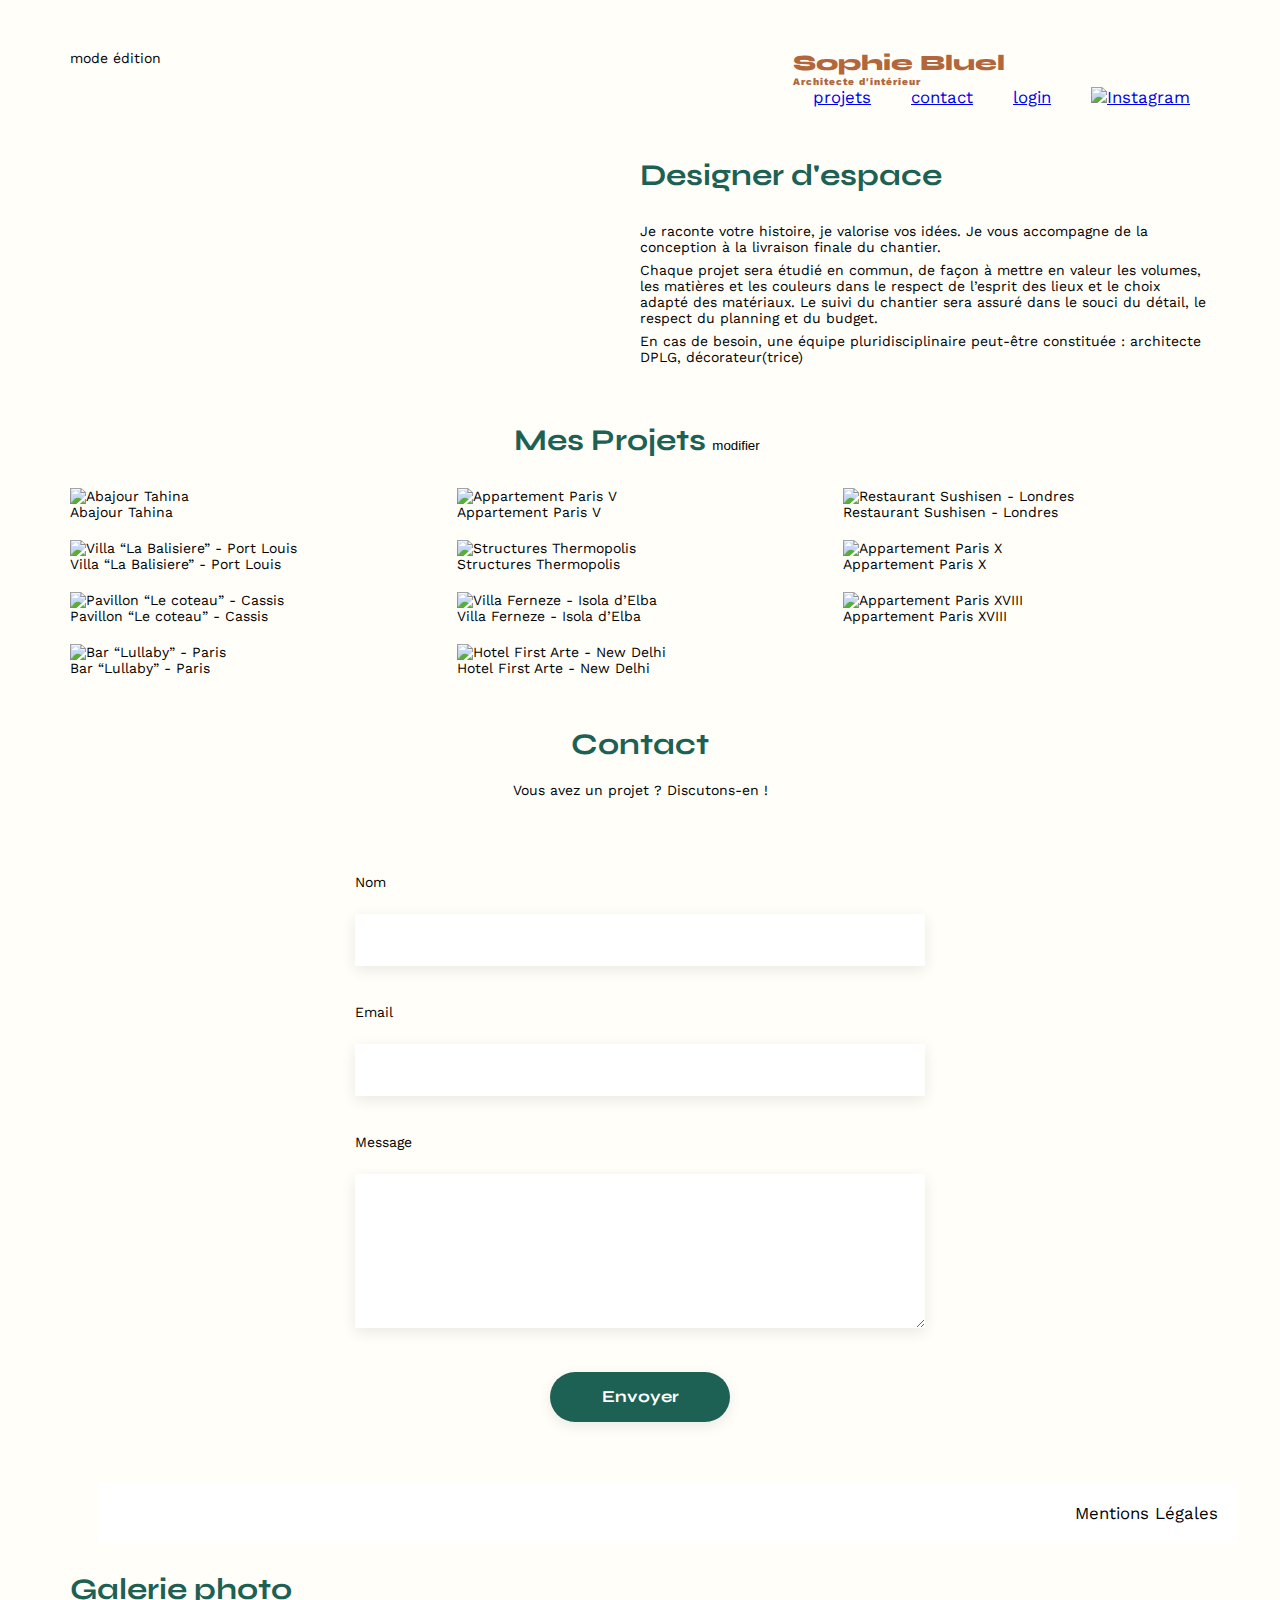
==== FrontEnd/index.html @ 4b384c47 "Adding modal first step" ====
<!DOCTYPE html>
<html lang="fr">
<head>
	<meta charset="UTF-8">
	<title>Sophie Bluel - Architecte d'intérieur</title>
	<meta name="viewport" content="width=device-width, initial-scale=1.0">
	<link rel="preconnect" href="https://fonts.googleapis.com">
	<link rel="preconnect" href="https://fonts.gstatic.com" crossorigin>
	<link href="https://fonts.googleapis.com/css2?family=Syne:wght@700;800&family=Work+Sans&display=swap" rel="stylesheet">
	<meta name="description" content="">
	<link rel="stylesheet" href="./assets/style.css">
	<script src="index.js" defer></script>
	<script src="https://kit.fontawesome.com/55131e5517.js" crossorigin="anonymous"></script>
</head>
<body>
<header>
	<div class="edition-mode">
		<p>mode édition</p>
	</div>
	<div class="mode-normal">
		<h1>Sophie Bluel <span>Architecte d'intérieur</span></h1>
	<nav>
		<ul>
			<li><a href="login.html">projets</a></li>
			<li><a href="#contact">contact</a></li>
			<li><a href="login.html">login</a></li>
			<li><a href="#"><img src="./assets/icons/instagram.png" alt="Instagram"></a></li>
		</ul>
	</nav>
	</div>
</header>
<main>
	<section id="introduction">
		<figure>
			<img src="./assets/images/sophie-bluel.png" alt="">
		</figure>
		<article>
			<h2>Designer d'espace</h2>
			<p>Je raconte votre histoire, je valorise vos idées. Je vous accompagne de la conception à la livraison finale du chantier.</p>
			<p>Chaque projet sera étudié en commun, de façon à mettre en valeur les volumes, les matières et les couleurs dans le respect de l’esprit des lieux et le choix adapté des matériaux. Le suivi du chantier sera assuré dans le souci du détail, le respect du planning et du budget.</p>
			<p>En cas de besoin, une équipe pluridisciplinaire peut-être constituée : architecte DPLG, décorateur(trice)</p>
		</article>
	</section>
	<section id="portfolio">
		<div class="modification">
			<h2>Mes Projets</h2>
		<button id="modal-btn"><i class="fa-regular fa-pen-to-square fa-lg"></i>modifier</button>
		</div>
		<div class="filters">
	</div>
		<div class="gallery">
			<figure>
				<img src="assets/images/abajour-tahina.png" alt="Abajour Tahina">
				<figcaption>Abajour Tahina</figcaption>
			</figure>
			<figure>
				<img src="assets/images/appartement-paris-v.png" alt="Appartement Paris V">
				<figcaption>Appartement Paris V</figcaption>
			</figure>
			<figure>
				<img src="assets/images/restaurant-sushisen-londres.png" alt="Restaurant Sushisen - Londres">
				<figcaption>Restaurant Sushisen - Londres</figcaption>
			</figure>
			<figure>
				<img src="assets/images/la-balisiere.png" alt="Villa “La Balisiere” - Port Louis">
				<figcaption>Villa “La Balisiere” - Port Louis</figcaption>
			</figure>
			<figure>
				<img src="assets/images/structures-thermopolis.png" alt="Structures Thermopolis">
				<figcaption>Structures Thermopolis</figcaption>
			</figure>
			<figure>
				<img src="assets/images/appartement-paris-x.png" alt="Appartement Paris X">
				<figcaption>Appartement Paris X</figcaption>
			</figure>
			<figure>
				<img src="assets/images/le-coteau-cassis.png" alt="Pavillon “Le coteau” - Cassis">
				<figcaption>Pavillon “Le coteau” - Cassis</figcaption>
			</figure>
			<figure>
				<img src="assets/images/villa-ferneze.png" alt="Villa Ferneze - Isola d’Elba">
				<figcaption>Villa Ferneze - Isola d’Elba</figcaption>
			</figure>
			<figure>
				<img src="assets/images/appartement-paris-xviii.png" alt="Appartement Paris XVIII">
				<figcaption>Appartement Paris XVIII</figcaption>
			</figure>
			<figure>
				<img src="assets/images/bar-lullaby-paris.png" alt="Bar “Lullaby” - Paris">
				<figcaption>Bar “Lullaby” - Paris</figcaption>
			</figure>
			<figure>
				<img src="assets/images/hotel-first-arte-new-delhi.png" alt="Hotel First Arte - New Delhi">
				<figcaption>Hotel First Arte - New Delhi</figcaption>
			</figure>
		</div>
	</section>
	
	<section id="contact">
		<h2>Contact</h2>
		<p>Vous avez un projet ? Discutons-en !</p>
		<form action="#" method="post">
			<label for="name">Nom</label>
			<input type="text" name="name" id="name">
			<label for="email">Email</label>
			<input type="email" name="email" id="email">
			<label for="message">Message</label>
			<textarea name="message" id="message" cols="30" rows="10"></textarea>
			<input type="submit" value="Envoyer">
		</form>
	</section>
</main>

<footer>
	<nav>
		<ul>
			<li>Mentions Légales</li>
		</ul>
	</nav>
</footer>
<div class="modals-container">
	<div class="Modal-gallery">
<span><i class="fa-solid fa-xmark"></i></span>
<h2 class="modal-text">Galerie photo</h2>
<div class="works-modal"></div>
<button class="add-btn">Ajouter une photo </button>
	</div>

</div>
</body>
</html>
---- FrontEnd/assets/style.css ----
/* http://meyerweb.com/eric/tools/css/reset/
   v2.0 | 20110126
   License: none (public domain)
*/
html, body, div, span, applet, object, iframe,
h1, h2, h3, h4, h5, h6, p, blockquote, pre,
a, abbr, acronym, address, big, cite, code,
del, dfn, em, img, ins, kbd, q, s, samp,
small, strike, strong, sub, sup, tt, var,
b, u, i, center,
dl, dt, dd, ol, ul, li,
fieldset, form, label, legend,
table, caption, tbody, tfoot, thead, tr, th, td,
article, aside, canvas, details, embed,
figure, figcaption, footer, header, hgroup,
menu, nav, output, ruby, section, summary,
time, mark, audio, video {
    margin: 0;
    padding: 0;
    border: 0;
    font-size: 100%;
    font: inherit;
    vertical-align: baseline;
}
/* HTML5 display-role reset for older browsers */
article, aside, details, figcaption, figure,
footer, header, hgroup, menu, nav, section {
    display: block;
}
body {
    margin: auto;
    background: #fffef8;
    font-size: 14px;
}
main{
	max-width: 1140px;
  margin: 0 auto;
}
ol, ul {
    list-style: none;
}
blockquote, q {
    quotes: none;
}
blockquote:before, blockquote:after,
q:before, q:after {
    content: '';
    content: none;
}
table {
    border-collapse: collapse;
    border-spacing: 0;
}
/** end reset css**/
body {
    max-width: 1140px;
    margin:auto;
    font-family: 'Work Sans' ;
    font-size: 14px;
    
}
header {
    display: flex;
    justify-content: space-between;
    margin: 50px 0;
	max-width: 1140px;
}
section {
    margin: 50px 0
}
#login , form{
    display: flex;
  flex-direction: column;
  gap: 10px;
  padding-top: 18px;
  
}
#login{
	margin: 0 auto;
	padding: 100px 0;
	display: flex;
	flex-direction: column;
	align-items: center;
}
#login a{
	color: #0000;
}
h1{
    display: flex;
    flex-direction: column;
    font-family: 'Syne';
    font-size: 22px;
    font-weight: 800;
    color: #B1663C
}
h1 > span {
    font-family: 'Work Sans';
    font-size:10px;
    letter-spacing: 0.1em;
;
}
h2{
    font-family: 'Syne';
    font-weight: 700;
    font-size: 30px;
    color: #1D6154
}
nav ul {
    display: flex;
    align-items: center;
    list-style-type: none;
}
nav li {
    padding: 0 20px;
    font-size: 1.2em;
}
li:hover {
    color: black;
}
li a:hover{
	color: black;
	font-weight: bold;
}
.insta-icone{
	width: 20px;
	color: #0000;
}
#introduction {
    display: flex;
    align-items: center;
}
#introduction figure {
    flex: 1
}
#introduction img {
    display: block;
    margin: auto;
    width: 80%;
}
#introduction article {
    flex: 1
}
#introduction h2 {
    margin-bottom: 1em;
}
#introduction p {
    margin-bottom: 0.5em;
}
#portfolio h2 {
    text-align: center;
    margin-bottom: 1em;
}
.gallery {
    width: 100%;
    display: grid;
    grid-template-columns: 1fr 1fr 1fr;
    grid-column-gap: 20px;
    grid-row-gap: 20px;
}
.gallery img {
    width: 100%;
}
#contact {
    width: 50%;
margin: auto;
}
#contact > * {
    text-align: center;
}
#contact h2{
    margin-bottom: 20px;
}
#contact form {
    text-align: left;
    margin-top:30px;
    display: flex;
    flex-direction: column;
}
#contact input {
    height: 50px;
    font-size: 1.2em;
    border: none;
    box-shadow: 0px 4px 14px rgba(0, 0, 0, 0.09);
}
#contact label {
    margin: 2em 0 1em 0;
}
#contact textarea {
    border: none;
    box-shadow: 0px 4px 14px rgba(0, 0, 0, 0.09);
}
input[type="submit"]{
    font-family: 'Syne';
    font-weight: 700;
    color: white;
    background-color: #1D6154;
    margin : 2em auto ;
    width: 180px;
    text-align: center;
    border-radius: 60px ;
}
footer nav ul {
    display: flex;
    justify-content: flex-end;
    margin: 2em;
    height: 60px;
    background-color: #ffff;
    width: 100%;
    
}
/* style pour bouton modification */
.modification{
    display: flex;
    justify-content: center;
    align-items: baseline;
   
}
#modal-btn{
    background-color: transparent;
    border: none;
}

/* STYLE HEADER mode edition */
.edition-mode{}
 

/* STYLE POUR MODALE  */
.modals-container{
    
}
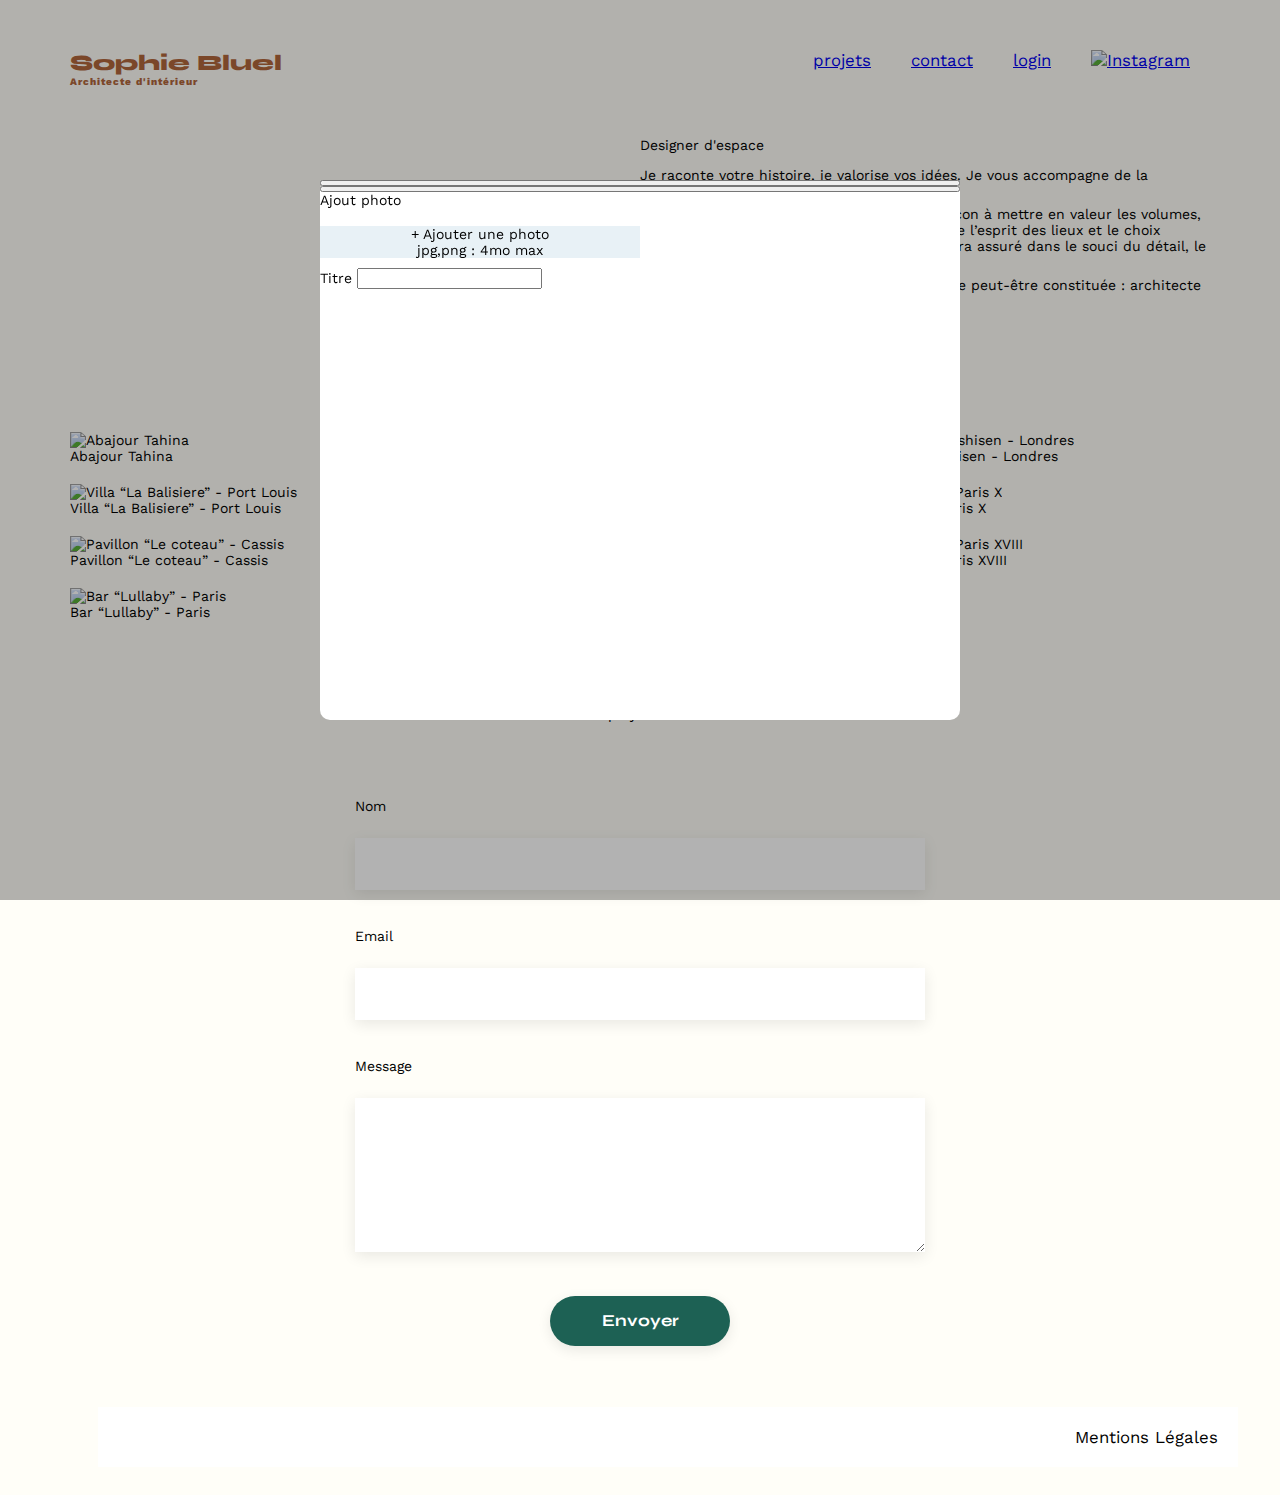
==== commit 2907ea3e: "Style of modals first modifications" ====
--- a/FrontEnd/index.html
+++ b/FrontEnd/index.html
@@ -1,131 +1,207 @@
 <!DOCTYPE html>
 <html lang="fr">
-<head>
-	<meta charset="UTF-8">
-	<title>Sophie Bluel - Architecte d'intérieur</title>
-	<meta name="viewport" content="width=device-width, initial-scale=1.0">
-	<link rel="preconnect" href="https://fonts.googleapis.com">
-	<link rel="preconnect" href="https://fonts.gstatic.com" crossorigin>
-	<link href="https://fonts.googleapis.com/css2?family=Syne:wght@700;800&family=Work+Sans&display=swap" rel="stylesheet">
-	<meta name="description" content="">
-	<link rel="stylesheet" href="./assets/style.css">
-	<script src="index.js" defer></script>
-	<script src="https://kit.fontawesome.com/55131e5517.js" crossorigin="anonymous"></script>
-</head>
-<body>
-<header>
-	<div class="edition-mode">
-		<p>mode édition</p>
-	</div>
-	<div class="mode-normal">
-		<h1>Sophie Bluel <span>Architecte d'intérieur</span></h1>
-	<nav>
-		<ul>
-			<li><a href="login.html">projets</a></li>
-			<li><a href="#contact">contact</a></li>
-			<li><a href="login.html">login</a></li>
-			<li><a href="#"><img src="./assets/icons/instagram.png" alt="Instagram"></a></li>
-		</ul>
-	</nav>
-	</div>
-</header>
-<main>
-	<section id="introduction">
-		<figure>
-			<img src="./assets/images/sophie-bluel.png" alt="">
-		</figure>
-		<article>
-			<h2>Designer d'espace</h2>
-			<p>Je raconte votre histoire, je valorise vos idées. Je vous accompagne de la conception à la livraison finale du chantier.</p>
-			<p>Chaque projet sera étudié en commun, de façon à mettre en valeur les volumes, les matières et les couleurs dans le respect de l’esprit des lieux et le choix adapté des matériaux. Le suivi du chantier sera assuré dans le souci du détail, le respect du planning et du budget.</p>
-			<p>En cas de besoin, une équipe pluridisciplinaire peut-être constituée : architecte DPLG, décorateur(trice)</p>
-		</article>
-	</section>
-	<section id="portfolio">
-		<div class="modification">
-			<h2>Mes Projets</h2>
-		<button id="modal-btn"><i class="fa-regular fa-pen-to-square fa-lg"></i>modifier</button>
-		</div>
-		<div class="filters">
-	</div>
-		<div class="gallery">
-			<figure>
-				<img src="assets/images/abajour-tahina.png" alt="Abajour Tahina">
-				<figcaption>Abajour Tahina</figcaption>
-			</figure>
-			<figure>
-				<img src="assets/images/appartement-paris-v.png" alt="Appartement Paris V">
-				<figcaption>Appartement Paris V</figcaption>
-			</figure>
-			<figure>
-				<img src="assets/images/restaurant-sushisen-londres.png" alt="Restaurant Sushisen - Londres">
-				<figcaption>Restaurant Sushisen - Londres</figcaption>
-			</figure>
-			<figure>
-				<img src="assets/images/la-balisiere.png" alt="Villa “La Balisiere” - Port Louis">
-				<figcaption>Villa “La Balisiere” - Port Louis</figcaption>
-			</figure>
-			<figure>
-				<img src="assets/images/structures-thermopolis.png" alt="Structures Thermopolis">
-				<figcaption>Structures Thermopolis</figcaption>
-			</figure>
-			<figure>
-				<img src="assets/images/appartement-paris-x.png" alt="Appartement Paris X">
-				<figcaption>Appartement Paris X</figcaption>
-			</figure>
-			<figure>
-				<img src="assets/images/le-coteau-cassis.png" alt="Pavillon “Le coteau” - Cassis">
-				<figcaption>Pavillon “Le coteau” - Cassis</figcaption>
-			</figure>
-			<figure>
-				<img src="assets/images/villa-ferneze.png" alt="Villa Ferneze - Isola d’Elba">
-				<figcaption>Villa Ferneze - Isola d’Elba</figcaption>
-			</figure>
-			<figure>
-				<img src="assets/images/appartement-paris-xviii.png" alt="Appartement Paris XVIII">
-				<figcaption>Appartement Paris XVIII</figcaption>
-			</figure>
-			<figure>
-				<img src="assets/images/bar-lullaby-paris.png" alt="Bar “Lullaby” - Paris">
-				<figcaption>Bar “Lullaby” - Paris</figcaption>
-			</figure>
-			<figure>
-				<img src="assets/images/hotel-first-arte-new-delhi.png" alt="Hotel First Arte - New Delhi">
-				<figcaption>Hotel First Arte - New Delhi</figcaption>
-			</figure>
-		</div>
-	</section>
-	
-	<section id="contact">
-		<h2>Contact</h2>
-		<p>Vous avez un projet ? Discutons-en !</p>
-		<form action="#" method="post">
-			<label for="name">Nom</label>
-			<input type="text" name="name" id="name">
-			<label for="email">Email</label>
-			<input type="email" name="email" id="email">
-			<label for="message">Message</label>
-			<textarea name="message" id="message" cols="30" rows="10"></textarea>
-			<input type="submit" value="Envoyer">
-		</form>
-	</section>
-</main>
-
-<footer>
-	<nav>
-		<ul>
-			<li>Mentions Légales</li>
-		</ul>
-	</nav>
-</footer>
-<div class="modals-container">
-	<div class="Modal-gallery">
-<span><i class="fa-solid fa-xmark"></i></span>
-<h2 class="modal-text">Galerie photo</h2>
-<div class="works-modal"></div>
-<button class="add-btn">Ajouter une photo </button>
-	</div>
-
+  <head>
+    <meta charset="UTF-8" />
+    <title>Sophie Bluel - Architecte d'intérieur</title>
+    <meta name="viewport" content="width=device-width, initial-scale=1.0" />
+    <link rel="preconnect" href="https://fonts.googleapis.com" />
+    <link rel="preconnect" href="https://fonts.gstatic.com" crossorigin />
+    <link
+      href="https://fonts.googleapis.com/css2?family=Syne:wght@700;800&family=Work+Sans&display=swap"
+      rel="stylesheet"
+    />
+    <meta name="description" content="" />
+    <link rel="stylesheet" href="./assets/style.css" />
+    <script src="index.js" defer></script>
+    <script
+      src="https://kit.fontawesome.com/55131e5517.js"
+      crossorigin="anonymous"
+    ></script>
+  </head>
+  <body>
+    <header>
+      <div class="edition-mode">
+        <i class="fa-regular fa-pen-to-square fa-lg"></i>
+        <p>Mode édition</p>
+      </div>
+      <div class="mode-normal">
+        <h1>Sophie Bluel <span>Architecte d'intérieur</span></h1>
+        <nav>
+          <ul>
+            <li><a href="login.html">projets</a></li>
+            <li><a href="#contact">contact</a></li>
+            <li><a href="login.html">login</a></li>
+            <li>
+              <a href="#"
+                ><img src="./assets/icons/instagram.png" alt="Instagram"
+              /></a>
+            </li>
+          </ul>
+        </nav>
+      </div>
+    </header>
+    <main>
+      <section id="introduction">
+        <figure>
+          <img src="./assets/images/sophie-bluel.png" alt="" />
+        </figure>
+        <article>
+          <h2>Designer d'espace</h2>
+          <p>
+            Je raconte votre histoire, je valorise vos idées. Je vous accompagne
+            de la conception à la livraison finale du chantier.
+          </p>
+          <p>
+            Chaque projet sera étudié en commun, de façon à mettre en valeur les
+            volumes, les matières et les couleurs dans le respect de l’esprit
+            des lieux et le choix adapté des matériaux. Le suivi du chantier
+            sera assuré dans le souci du détail, le respect du planning et du
+            budget.
+          </p>
+          <p>
+            En cas de besoin, une équipe pluridisciplinaire peut-être constituée
+            : architecte DPLG, décorateur(trice)
+          </p>
+        </article>
+      </section>
+      <section id="portfolio">
+        <div class="modification">
+          <h2 class="project-txt">Mes Projets</h2>
+          <button id="modif-btn">
+            <i class="fa-regular fa-pen-to-square fa-lg"></i>modifier
+          </button>
+        </div>
+        <div class="filters"></div>
+
+        <div class="gallery">
+          <figure>
+            <img src="assets/images/abajour-tahina.png" alt="Abajour Tahina" />
+            <figcaption>Abajour Tahina</figcaption>
+          </figure>
+          <figure>
+            <img
+              src="assets/images/appartement-paris-v.png"
+              alt="Appartement Paris V"
+            />
+            <figcaption>Appartement Paris V</figcaption>
+          </figure>
+          <figure>
+            <img
+              src="assets/images/restaurant-sushisen-londres.png"
+              alt="Restaurant Sushisen - Londres"
+            />
+            <figcaption>Restaurant Sushisen - Londres</figcaption>
+          </figure>
+          <figure>
+            <img
+              src="assets/images/la-balisiere.png"
+              alt="Villa “La Balisiere” - Port Louis"
+            />
+            <figcaption>Villa “La Balisiere” - Port Louis</figcaption>
+          </figure>
+          <figure>
+            <img
+              src="assets/images/structures-thermopolis.png"
+              alt="Structures Thermopolis"
+            />
+            <figcaption>Structures Thermopolis</figcaption>
+          </figure>
+          <figure>
+            <img
+              src="assets/images/appartement-paris-x.png"
+              alt="Appartement Paris X"
+            />
+            <figcaption>Appartement Paris X</figcaption>
+          </figure>
+          <figure>
+            <img
+              src="assets/images/le-coteau-cassis.png"
+              alt="Pavillon “Le coteau” - Cassis"
+            />
+            <figcaption>Pavillon “Le coteau” - Cassis</figcaption>
+          </figure>
+          <figure>
+            <img
+              src="assets/images/villa-ferneze.png"
+              alt="Villa Ferneze - Isola d’Elba"
+            />
+            <figcaption>Villa Ferneze - Isola d’Elba</figcaption>
+          </figure>
+          <figure>
+            <img
+              src="assets/images/appartement-paris-xviii.png"
+              alt="Appartement Paris XVIII"
+            />
+            <figcaption>Appartement Paris XVIII</figcaption>
+          </figure>
+          <figure>
+            <img
+              src="assets/images/bar-lullaby-paris.png"
+              alt="Bar “Lullaby” - Paris"
+            />
+            <figcaption>Bar “Lullaby” - Paris</figcaption>
+          </figure>
+          <figure>
+            <img
+              src="assets/images/hotel-first-arte-new-delhi.png"
+              alt="Hotel First Arte - New Delhi"
+            />
+            <figcaption>Hotel First Arte - New Delhi</figcaption>
+          </figure>
+        </div>
+      </section>
+
+      <section id="contact">
+        <h2>Contact</h2>
+        <p>Vous avez un projet ? Discutons-en !</p>
+        <form action="#" method="post">
+          <label for="name">Nom</label>
+          <input type="text" name="name" id="name" />
+          <label for="email">Email</label>
+          <input type="email" name="email" id="email" />
+          <label for="message">Message</label>
+          <textarea name="message" id="message" cols="30" rows="10"></textarea>
+          <input type="submit" value="Envoyer" />
+        </form>
+      </section>
+    </main>
+
+    <footer>
+      <nav>
+        <ul>
+          <li>Mentions Légales</li>
+        </ul>
+      </nav>
+    </footer>
+    <div class="modals-container">
+      <!-- modal content -->
+      <div class="modal-gallery">
+        <span><i class="fa-solid fa-xmark"></i></span>
+        <h2 class="modal-text">Galerie photo</h2>
+        <div class="gallery-container">
+          <!-- les photos seront ajoutés dynamiquement ici  -->
+        </div>
+        <button class="add-photo">Ajouter une photo</button>
+      </div>
+      <div class="add-photo-vue">
+        <button id="back-btn"><i class="fa-solid fa-arrow-left"></i></button>
+		<button id="close-btn"><i class="fa-solid fa-xmark"></i></button>
+        
+
+        <h2 class="modal-text">Ajout photo</h2>
+        <form action="POST" class="modal-form">
+          <div class="adding-container">
+            <i class="fa-regular fa-image" id="image-icone"></i>
+            <label for="image" id="img-label"> + Ajouter une photo </label>
+            <p class="img-type">jpg,png : 4mo max</p>
+
+          </div>
+		  <div class="input-modal">
+<label for="title" class="img-title">Titre</label>	
+<input type="text" name="title" id="title-modal-photo">	  
 </div>
-</body>
+        </form>
+      </div>
+    </div>
+  </body>
 </html>
--- a/FrontEnd/assets/style.css
+++ b/FrontEnd/assets/style.css
@@ -60,12 +60,8 @@
     font-size: 14px;
     
 }
-header {
-    display: flex;
-    justify-content: space-between;
-    margin: 50px 0;
-	max-width: 1140px;
-}
+
+
 section {
     margin: 50px 0
 }
@@ -100,11 +96,11 @@
     letter-spacing: 0.1em;
 ;
 }
-h2{
+.project-txt{
     font-family: 'Syne';
     font-weight: 700;
     font-size: 30px;
-    color: #1D6154
+    color: #1D6154;
 }
 nav ul {
     display: flex;
@@ -216,16 +212,110 @@
     align-items: baseline;
    
 }
-#modal-btn{
+#modif-btn{
     background-color: transparent;
     border: none;
 }
 
 /* STYLE HEADER mode edition */
-.edition-mode{}
+.edition-mode{
+    
+	justify-content: center;
+	color:white;
+	background-color: black;
+	height: 59px;
+   width: 100%;
+   align-items: center;
+   display:flex;
+   display: none; /* réactiver via JS après login*/
+   
+}
  
 
 /* STYLE POUR MODALE  */
 .modals-container{
+    display: flex;
+     position: fixed; /* position fixe pour rester en place lors du défilement */ 
+    width: 100%;
+    height: 100%;
+    background-color: #0000004D;
+    justify-content: center;
+    align-items: center;
+    top: 0;
+    left: 0;
+    z-index: 3; /* assure que la modale est au dessus du contenu de la page */
+    /* display: none; */
+   
+}
+   
+   
+.modal-gallery{
     
+    background-color: #FFFFFF;
+    width: 50%;
+    height: 50%;
+    border-radius: 10px;
+    justify-content: space-around;
+    display: flex;
+    flex-direction: column;
+    align-items: center;
+    position: relative;
+    display: none;
+    .fa-xmark{
+        position: absolute;
+        top: 10px;  /*par rapport au bord del'élément parent*/ 
+        right: 10px;
+    }
+    .add-photo{
+        font-family: 'Syne';
+        font-weight: 700;
+        color: white;
+        background-color: #1D6154;
+        margin: 2em auto;
+        width: 180px;
+        text-align: center;
+        border-radius: 60px;
+    }
+   
+}
+.add-photo-vue{
+    background-color: #FFFFFF;
+    width: 50%;
+    height: 60%;
+    border-radius: 10Px;
+    display: flex;
+    flex-direction: column;
+
+}
+.adding-container{
+    background-color: #E8F1F6;
+    display: flex;
+    flex-direction: column;
+    justify-content: center;
+    align-items: center;
+    width: 50%;
+
+}
+
+
+
+ 
+  
+
+
+/* style pour header , login  */
+#loginpage{
+    display: flex;
+	justify-content: space-between;
+	margin: 50px 0;
+}
+.mode-normal{
+    display: flex;
+	justify-content: space-between;
+	margin: 50px 0;
+}
+   
+
+.log-out{
+    display: none;
 }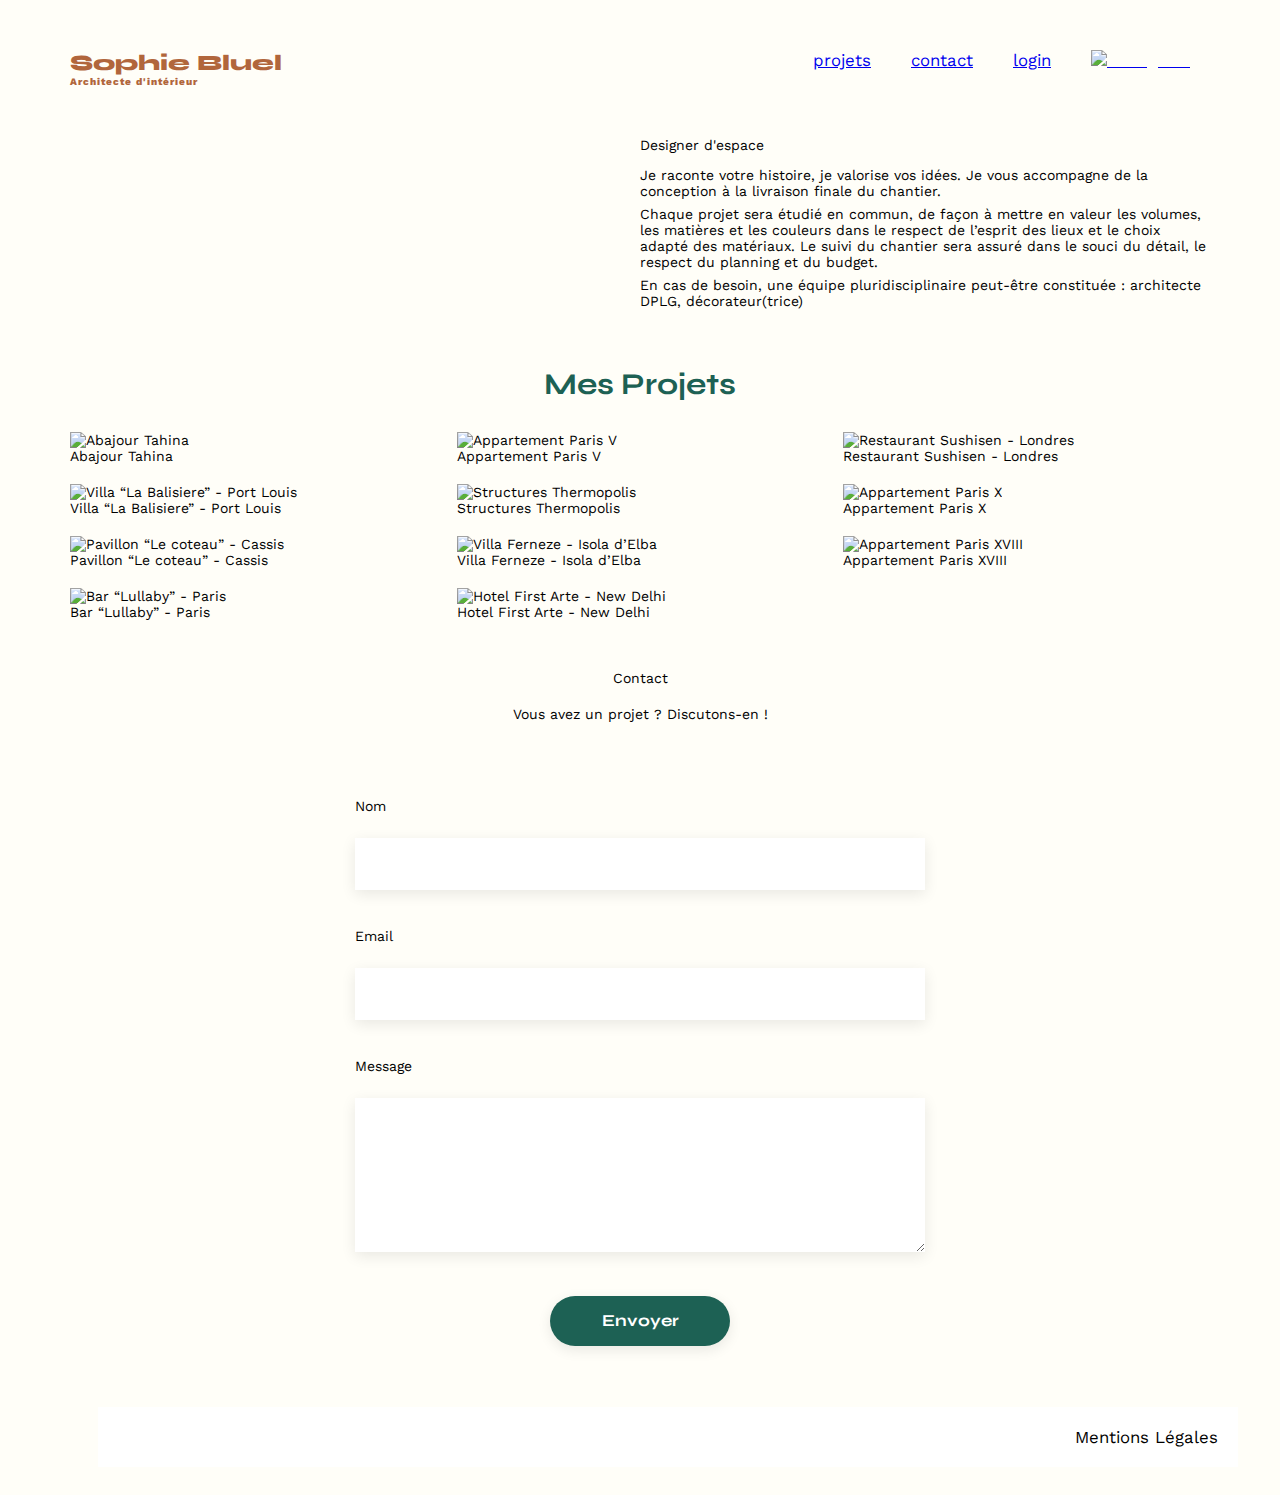
==== commit cffb82c1: "First steps displaying and hiding modals" ====
--- a/FrontEnd/index.html
+++ b/FrontEnd/index.html
@@ -30,10 +30,11 @@
           <ul>
             <li><a href="login.html">projets</a></li>
             <li><a href="#contact">contact</a></li>
-            <li><a href="login.html">login</a></li>
+            <li><a href="login.html" class="log-out">login</a></li>
             <li>
               <a href="#"
-                ><img src="./assets/icons/instagram.png" alt="Instagram"
+                ><img class="insta-icone"
+                src="./assets/icons/instagram.png" alt="Instagram"
               /></a>
             </li>
           </ul>
@@ -184,21 +185,27 @@
         <button class="add-photo">Ajouter une photo</button>
       </div>
       <div class="add-photo-vue">
-        <button id="back-btn"><i class="fa-solid fa-arrow-left"></i></button>
+        <div class="buttons">
+			<button id="back-btn"><i class="fa-solid fa-arrow-left"></i></button>
 		<button id="close-btn"><i class="fa-solid fa-xmark"></i></button>
+		</div>
         
 
         <h2 class="modal-text">Ajout photo</h2>
         <form action="POST" class="modal-form">
           <div class="adding-container">
             <i class="fa-regular fa-image" id="image-icone"></i>
-            <label for="image" id="img-label"> + Ajouter une photo </label>
+          
+            <label for="image" id="img-label"> <button class="add">+ Ajouter une photo</button> </label>
             <p class="img-type">jpg,png : 4mo max</p>
 
           </div>
 		  <div class="input-modal">
 <label for="title" class="img-title">Titre</label>	
-<input type="text" name="title" id="title-modal-photo">	  
+<input type="text" name="title" id="title-modal-photo">	 
+<label for="category" class="img-category">Catégorie</label> 
+<select name="category" id="category">Catégorie</select>
+<button class="validation-btn">Valider</button>
 </div>
         </form>
       </div>
--- a/FrontEnd/assets/style.css
+++ b/FrontEnd/assets/style.css
@@ -119,8 +119,9 @@
 	font-weight: bold;
 }
 .insta-icone{
-	width: 20px;
+	width: 22px;
 	color: #0000;
+    height: 22px;
 }
 #introduction {
     display: flex;
@@ -205,6 +206,31 @@
     width: 100%;
     
 }
+/* styles pour boutons de filtres  */
+
+.filters{
+    display: flex;
+    flex-direction: row;
+    gap:10px;
+}
+
+.filters button {
+    border-radius: 60px ;
+    width: 237px;
+    height: 36px;
+    border: 1px solid #1D6154;
+    background-color: #FFFFFF;
+    font-family: 'Syne';
+    font-size: 14px;
+    font-weight: 700;
+    color: #1D6154;
+    line-height: 16.8px;
+    margin-bottom: 15px;
+    cursor: pointer;
+
+}
+
+
 /* style pour bouton modification */
 .modification{
     display: flex;
@@ -215,6 +241,8 @@
 #modif-btn{
     background-color: transparent;
     border: none;
+    display: none;
+    cursor: pointer;
 }
 
 /* STYLE HEADER mode edition */
@@ -244,6 +272,7 @@
     top: 0;
     left: 0;
     z-index: 3; /* assure que la modale est au dessus du contenu de la page */
+    display: none;
     /* display: none; */
    
 }
@@ -266,35 +295,139 @@
         top: 10px;  /*par rapport au bord del'élément parent*/ 
         right: 10px;
     }
-    .add-photo{
-        font-family: 'Syne';
-        font-weight: 700;
-        color: white;
-        background-color: #1D6154;
-        margin: 2em auto;
-        width: 180px;
-        text-align: center;
-        border-radius: 60px;
-    }
-   
+   
+   
+}
+.add-photo{
+    font-family: 'Syne';
+    font-weight: 700;
+    color: white;
+    background-color: #1D6154;
+    margin: 2em auto;
+    width: 180px;
+    text-align: center;
+    border-radius: 60px;
 }
 .add-photo-vue{
     background-color: #FFFFFF;
     width: 50%;
-    height: 60%;
+    height: inherit;
     border-radius: 10Px;
     display: flex;
     flex-direction: column;
+    display: none;
+
+   
+    .modal-form{
+        display: flex;
+        flex-direction: column;
+        justify-content: center;
+        align-items: center;
+        height: inherit;
+    }
+    .modal-text{
+        text-align: center;
+    }
 
 }
 .adding-container{
     background-color: #E8F1F6;
-    display: flex;
-    flex-direction: column;
     justify-content: center;
     align-items: center;
-    width: 50%;
-
+    width: 60%;
+    display: flex;
+    flex-direction: column;
+    height: 169px;
+    
+    border-radius: 3px;
+    margin-top: 30px;
+
+}
+.buttons{
+    justify-content: space-between;
+    display: flex;
+    position: relative;
+   
+}
+#close-btn{
+    top:20px;
+    right: 20px;
+    position: absolute;
+    border: transparent;
+    background-color: #FFFFFF;
+    width: 12.01px;
+    height: 12.01px;
+    cursor: pointer;
+}
+
+#back-btn{
+    top:20px;
+   left: 20px;
+    position: absolute;
+    border: transparent;
+    background-color: #FFFFFF;
+    width: 21px;
+    height: 21px;
+    cursor: pointer;
+}
+
+.modal-text{
+    color: #000000;
+    font-weight: 400;
+    font-size: 26px;
+    line-height: 30.5px;
+    margin-top: 30px;
+    
+}
+.input-modal{
+    display: flex;
+    flex-direction: column;
+}
+#category{
+    appearance: none;
+}
+.add{
+    font-family: 'Syne';
+    font-weight: 400;
+    font-size: 14px;
+   color: #306685;
+   background-color: #CBD6DC;
+   width: 173px;
+    text-align: center;
+    border-radius: 50px;
+    border: #CBD6DC;
+    height: 16px;
+    cursor: pointer;
+}
+#image-icone{
+    width:68.14px ;
+    height: 59.62px;
+color: #B9C5CC;
+
+	margin-top:30px;
+    margin-bottom:20px;
+   margin-left:20px;
+   
+  
+    
+}
+
+
+  
+    
+
+.validation-btn{
+    margin-top: 14px;
+    border-radius: 60px;
+    width: 237px;
+    height: 36px;
+    border: none;
+    background-color: #A7A7A7;
+    font-family: 'Syne';
+    font-size: 14px;
+    font-weight: 700;
+    color: #FFFFFF;
+    line-height: 16.8px;
 }
 
 
@@ -316,6 +449,3 @@
 }
    
 
-.log-out{
-    display: none;
-}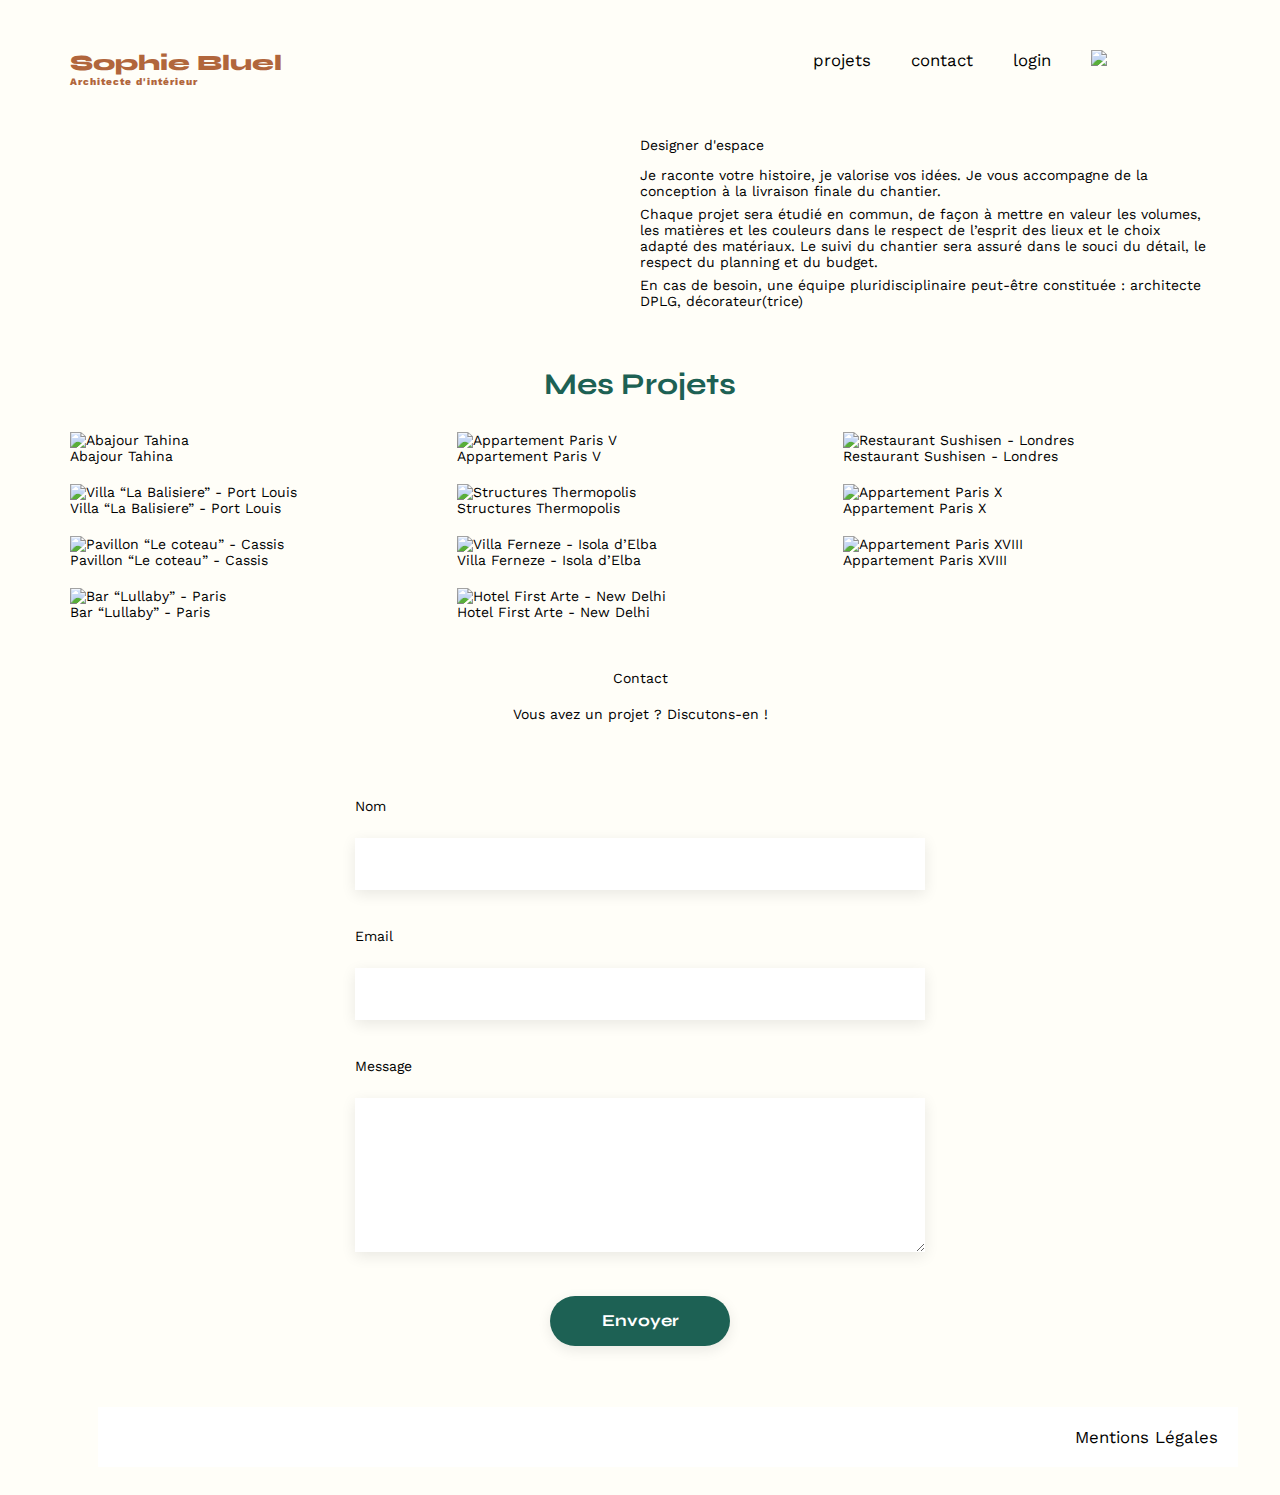
==== commit ab4b3ebf: "Log out- addbtn - delete function" ====
--- a/FrontEnd/index.html
+++ b/FrontEnd/index.html
@@ -177,7 +177,7 @@
     <div class="modals-container">
       <!-- modal content -->
       <div class="modal-gallery">
-        <span><i class="fa-solid fa-xmark"></i></span>
+        <span><i class="fa-solid fa-xmark" ></i></span>
         <h2 class="modal-text">Galerie photo</h2>
         <div class="gallery-container">
           <!-- les photos seront ajoutés dynamiquement ici  -->
--- a/FrontEnd/assets/style.css
+++ b/FrontEnd/assets/style.css
@@ -60,6 +60,10 @@
     font-size: 14px;
     
 }
+/* a{
+    text-decoration: none;
+    color: #000000;
+} */
 
 
 section {
@@ -117,6 +121,11 @@
 li a:hover{
 	color: black;
 	font-weight: bold;
+   
+}
+li a{
+    text-decoration: none;
+    color: #000000;
 }
 .insta-icone{
 	width: 22px;
@@ -256,6 +265,7 @@
    align-items: center;
    display:flex;
    display: none; /* réactiver via JS après login*/
+   gap: 10px;
    
 }
  
@@ -282,7 +292,7 @@
     
     background-color: #FFFFFF;
     width: 50%;
-    height: 50%;
+    height: 78%;
     border-radius: 10px;
     justify-content: space-around;
     display: flex;
@@ -298,6 +308,9 @@
    
    
 }
+.fa-xmark{
+    cursor: pointer;
+}
 .add-photo{
     font-family: 'Syne';
     font-weight: 700;
@@ -307,6 +320,8 @@
     width: 180px;
     text-align: center;
     border-radius: 60px;
+    height: 36px;
+    border: none;
 }
 .add-photo-vue{
     background-color: #FFFFFF;
@@ -327,6 +342,7 @@
     }
     .modal-text{
         text-align: center;
+       margin-top: 0%;
     }
 
 }
@@ -448,4 +464,23 @@
 	margin: 50px 0;
 }
    
-
+/* style pour les photos affichées sur la modale  */
+.gallery-container {
+    display: flex;
+    flex-wrap: wrap; 
+    gap: 10px; /* Optionnel : Ajoute de l'espace entre les éléments */
+    box-sizing: border-box;
+  }
+  
+  .gallery-container figure {
+    margin: 0;
+    /* Ajoutez des marges ou des paddings si nécessaire */
+  }
+  
+  .gallery-container img {
+    max-width: 100%;
+    width: 76px; /* Ajustez la largeur selon vos besoins */
+    height: 102px; /* Ajustez la hauteur selon vos besoins */
+    top: 796px;
+    left: 510px;
+  }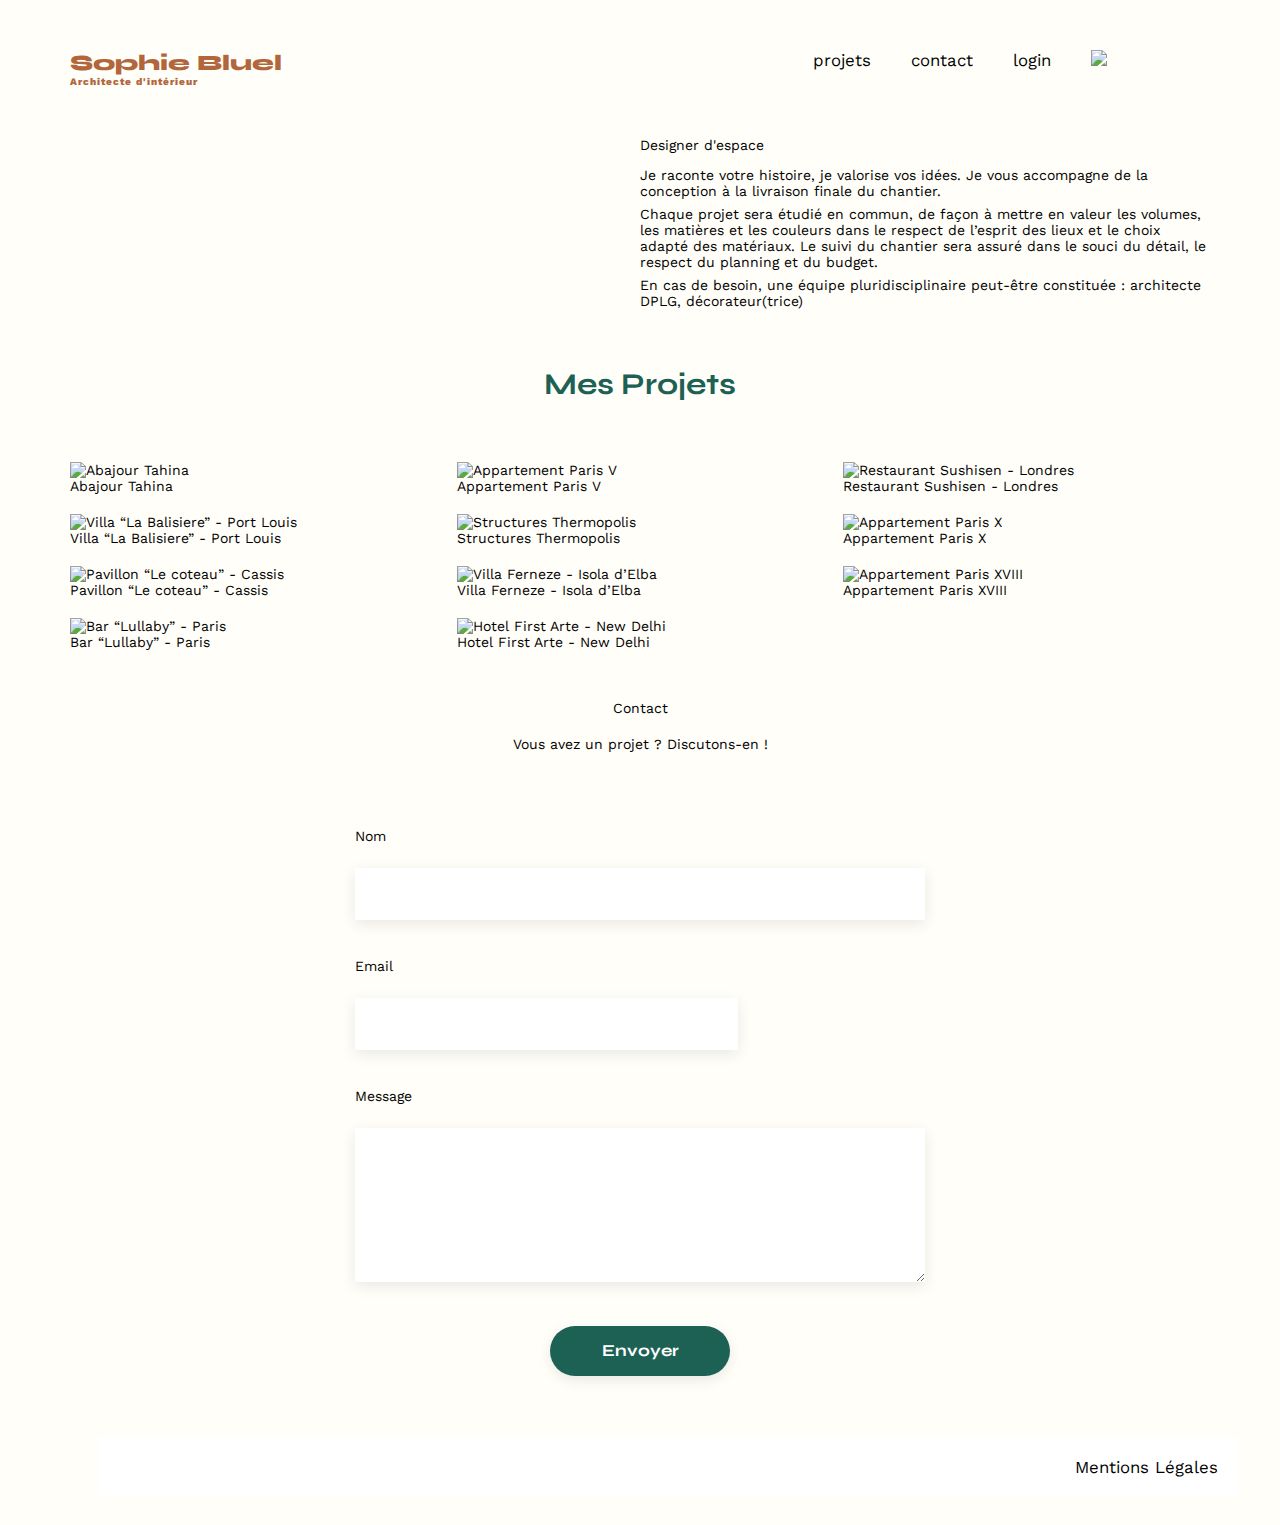
==== commit d6773ca5: "Update style modal and trashcan" ====
--- a/FrontEnd/index.html
+++ b/FrontEnd/index.html
@@ -13,6 +13,7 @@
     <meta name="description" content="" />
     <link rel="stylesheet" href="./assets/style.css" />
     <script src="index.js" defer></script>
+    <!-- <script src="./DeleteModals.js" defer ></script> -->
     <script
       src="https://kit.fontawesome.com/55131e5517.js"
       crossorigin="anonymous"
--- a/FrontEnd/assets/style.css
+++ b/FrontEnd/assets/style.css
@@ -84,7 +84,8 @@
 	align-items: center;
 }
 #login a{
-	color: #0000;
+	color: black;
+
 }
 h1{
     display: flex;
@@ -221,21 +222,23 @@
     display: flex;
     flex-direction: row;
     gap:10px;
+    justify-content: center;
+    margin-bottom: 30px;
 }
 
 .filters button {
     border-radius: 60px ;
-    width: 237px;
     height: 36px;
     border: 1px solid #1D6154;
     background-color: #FFFFFF;
     font-family: 'Syne';
-    font-size: 14px;
+    font-size: 16px;
     font-weight: 700;
     color: #1D6154;
     line-height: 16.8px;
     margin-bottom: 15px;
     cursor: pointer;
+    padding: 8px 12px;
 
 }
 
@@ -272,7 +275,7 @@
 
 /* STYLE POUR MODALE  */
 .modals-container{
-    display: flex;
+  
      position: fixed; /* position fixe pour rester en place lors du défilement */ 
     width: 100%;
     height: 100%;
@@ -281,7 +284,7 @@
     align-items: center;
     top: 0;
     left: 0;
-    z-index: 3; /* assure que la modale est au dessus du contenu de la page */
+     z-index: 3; /*assure que la modale est au dessus du contenu de la page */
     display: none;
     /* display: none; */
    
@@ -291,8 +294,8 @@
 .modal-gallery{
     
     background-color: #FFFFFF;
-    width: 50%;
-    height: 78%;
+    width: 679px;
+    height: 90%;
     border-radius: 10px;
     justify-content: space-around;
     display: flex;
@@ -316,7 +319,6 @@
     font-weight: 700;
     color: white;
     background-color: #1D6154;
-    margin: 2em auto;
     width: 180px;
     text-align: center;
     border-radius: 60px;
@@ -392,7 +394,7 @@
     font-weight: 400;
     font-size: 26px;
     line-height: 30.5px;
-    margin-top: 30px;
+   
     
 }
 .input-modal{
@@ -453,6 +455,29 @@
 
 
 /* style pour header , login  */
+
+#login h2{
+    display: flex;
+    justify-content: center;
+    font-weight: 700;
+    font-family: 'Syne';
+    font-size: 30px;
+    color: #1D6154;
+}
+#email{
+    width: 379px;
+    height: 51px;
+}
+#password{
+    width: 379px;
+    height: 51px;
+}
+#submit{
+    height: 36px;
+    width:179px;
+}
+
+
 #loginpage{
     display: flex;
 	justify-content: space-between;
@@ -468,19 +493,44 @@
 .gallery-container {
     display: flex;
     flex-wrap: wrap; 
-    gap: 10px; /* Optionnel : Ajoute de l'espace entre les éléments */
-    box-sizing: border-box;
+    gap: 5px; 
+    position: relative;
+   margin-right: 25px;
+   margin-left: 15%;
   }
+
   
   .gallery-container figure {
-    margin: 0;
-    /* Ajoutez des marges ou des paddings si nécessaire */
+   
+    position: relative;
+    
   }
   
   .gallery-container img {
-    max-width: 100%;
-    width: 76px; /* Ajustez la largeur selon vos besoins */
-    height: 102px; /* Ajustez la hauteur selon vos besoins */
-    top: 796px;
-    left: 510px;
+   
+    width: 78.63px; 
+    height: auto;
+    margin: 5px;
+   
+  }
+
+  .gallery-container figure .trash-can{
+    position: absolute;
+		top: 5px;
+		right: 4.9px;
+		cursor: pointer;
+		background-color: black; 
+        color: white; 
+		padding: 3.8px;
+		
+        display: flex;
+    justify-content: center;
+    align-items: center;
+   */
+		
+	  }
+  .trash-can{
+    width: 13px;
+    height: 13px;
+    
   }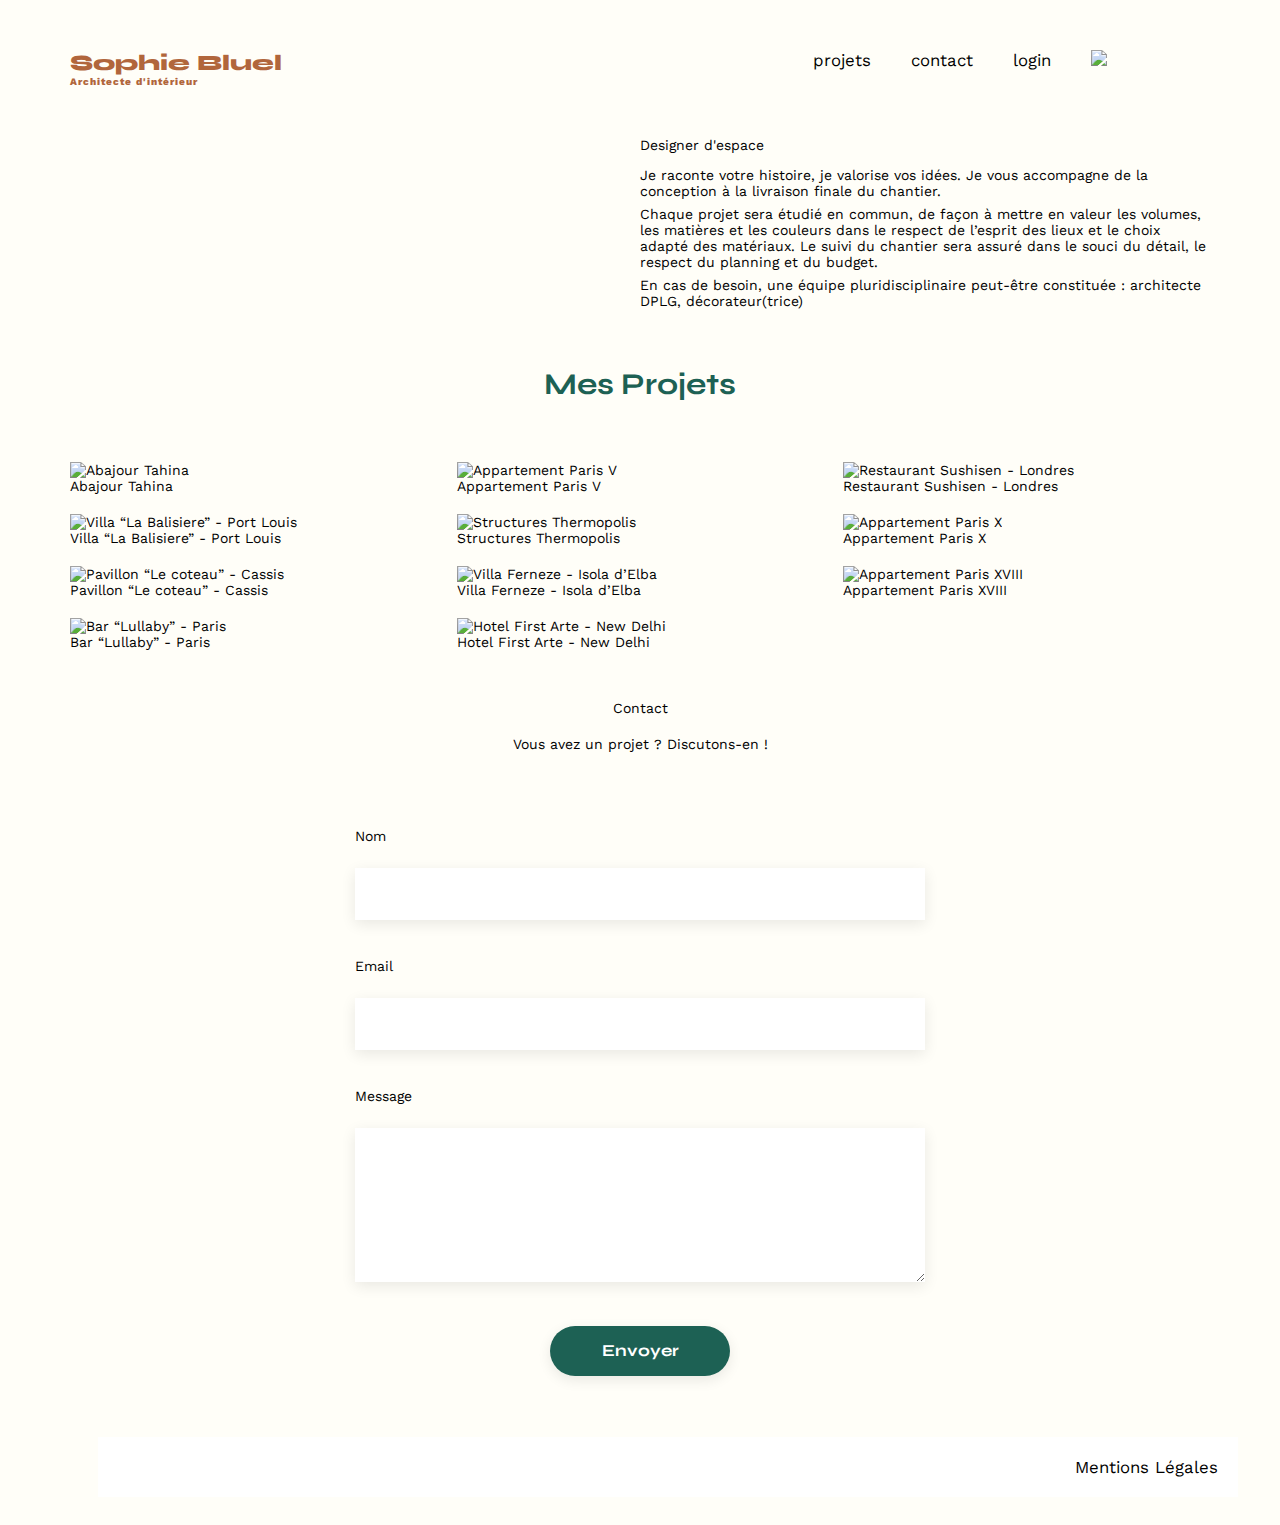
==== commit 512d6733: "Adding function & POST request & resetform function" ====
--- a/FrontEnd/index.html
+++ b/FrontEnd/index.html
@@ -183,21 +183,20 @@
         <div class="gallery-container">
           <!-- les photos seront ajoutés dynamiquement ici  -->
         </div>
+        <div class="line"></div>
         <button class="add-photo">Ajouter une photo</button>
       </div>
       <div class="add-photo-vue">
-        <div class="buttons">
-			<button id="back-btn"><i class="fa-solid fa-arrow-left"></i></button>
-		<button id="close-btn"><i class="fa-solid fa-xmark"></i></button>
-		</div>
-        
-
+        <button id="back-btn"><i class="fa-solid fa-arrow-left"></i></button>
+        <button id="close-btn"><i class="fa-solid fa-xmark"></i></button>
         <h2 class="modal-text">Ajout photo</h2>
-        <form action="POST" class="modal-form">
+        <form action="POST" class="upload-form" enctype="multipart/form-data">
           <div class="adding-container">
+            <img src="" alt="" id="photo-preview">
             <i class="fa-regular fa-image" id="image-icone"></i>
           
-            <label for="image" id="img-label"> <button class="add">+ Ajouter une photo</button> </label>
+            <label for="image" id="label-image">+ Ajouter photo</label>
+            <input type="file" id="image" name="image">
             <p class="img-type">jpg,png : 4mo max</p>
 
           </div>
@@ -205,9 +204,12 @@
 <label for="title" class="img-title">Titre</label>	
 <input type="text" name="title" id="title-modal-photo">	 
 <label for="category" class="img-category">Catégorie</label> 
-<select name="category" id="category">Catégorie</select>
-<button class="validation-btn">Valider</button>
-</div>
+<select name="category" id="category"> 
+  <option value="" selected></option></select>
+  </div>
+  <div class="line"></div>
+  <input type="submit" value="Valider" id="validation-btn">
+
         </form>
       </div>
     </div>
--- a/FrontEnd/assets/style.css
+++ b/FrontEnd/assets/style.css
@@ -1,410 +1,499 @@
-
 /* http://meyerweb.com/eric/tools/css/reset/
    v2.0 | 20110126
    License: none (public domain)
 */
-html, body, div, span, applet, object, iframe,
-h1, h2, h3, h4, h5, h6, p, blockquote, pre,
-a, abbr, acronym, address, big, cite, code,
-del, dfn, em, img, ins, kbd, q, s, samp,
-small, strike, strong, sub, sup, tt, var,
-b, u, i, center,
-dl, dt, dd, ol, ul, li,
-fieldset, form, label, legend,
-table, caption, tbody, tfoot, thead, tr, th, td,
-article, aside, canvas, details, embed,
-figure, figcaption, footer, header, hgroup,
-menu, nav, output, ruby, section, summary,
-time, mark, audio, video {
-    margin: 0;
-    padding: 0;
-    border: 0;
-    font-size: 100%;
-    font: inherit;
-    vertical-align: baseline;
+html,
+body,
+div,
+span,
+applet,
+object,
+iframe,
+h1,
+h2,
+h3,
+h4,
+h5,
+h6,
+p,
+blockquote,
+pre,
+a,
+abbr,
+acronym,
+address,
+big,
+cite,
+code,
+del,
+dfn,
+em,
+img,
+ins,
+kbd,
+q,
+s,
+samp,
+small,
+strike,
+strong,
+sub,
+sup,
+tt,
+var,
+b,
+u,
+i,
+center,
+dl,
+dt,
+dd,
+ol,
+ul,
+li,
+fieldset,
+form,
+label,
+legend,
+table,
+caption,
+tbody,
+tfoot,
+thead,
+tr,
+th,
+td,
+article,
+aside,
+canvas,
+details,
+embed,
+figure,
+figcaption,
+footer,
+header,
+hgroup,
+menu,
+nav,
+output,
+ruby,
+section,
+summary,
+time,
+mark,
+audio,
+video {
+  margin: 0;
+  padding: 0;
+  border: 0;
+  font-size: 100%;
+  font: inherit;
+  vertical-align: baseline;
 }
 /* HTML5 display-role reset for older browsers */
-article, aside, details, figcaption, figure,
-footer, header, hgroup, menu, nav, section {
-    display: block;
+article,
+aside,
+details,
+figcaption,
+figure,
+footer,
+header,
+hgroup,
+menu,
+nav,
+section {
+  display: block;
 }
 body {
-    margin: auto;
-    background: #fffef8;
-    font-size: 14px;
-}
-main{
-	max-width: 1140px;
+  margin: auto;
+  background: #fffef8;
+  font-size: 14px;
+}
+main {
+  max-width: 1140px;
   margin: 0 auto;
 }
-ol, ul {
-    list-style: none;
-}
-blockquote, q {
-    quotes: none;
-}
-blockquote:before, blockquote:after,
-q:before, q:after {
-    content: '';
-    content: none;
+ol,
+ul {
+  list-style: none;
+}
+blockquote,
+q {
+  quotes: none;
+}
+blockquote:before,
+blockquote:after,
+q:before,
+q:after {
+  content: "";
+  content: none;
 }
 table {
-    border-collapse: collapse;
-    border-spacing: 0;
+  border-collapse: collapse;
+  border-spacing: 0;
 }
 /** end reset css**/
 body {
-    max-width: 1140px;
-    margin:auto;
-    font-family: 'Work Sans' ;
-    font-size: 14px;
-    
+  max-width: 1140px;
+  margin: auto;
+  font-family: "Work Sans";
+  font-size: 14px;
 }
 /* a{
     text-decoration: none;
     color: #000000;
 } */
 
-
 section {
-    margin: 50px 0
-}
-#login , form{
-    display: flex;
+  margin: 50px 0;
+}
+#login,
+form {
+  display: flex;
   flex-direction: column;
   gap: 10px;
   padding-top: 18px;
+}
+#login {
+  margin: 0 auto;
+  padding: 100px 0;
+  display: flex;
+  flex-direction: column;
+  align-items: center;
+}
+#login a {
+  color: black;
+}
+h1 {
+  display: flex;
+  flex-direction: column;
+  font-family: "Syne";
+  font-size: 22px;
+  font-weight: 800;
+  color: #b1663c;
+}
+h1 > span {
+  font-family: "Work Sans";
+  font-size: 10px;
+  letter-spacing: 0.1em;
+}
+.project-txt {
+  font-family: "Syne";
+  font-weight: 700;
+  font-size: 30px;
+  color: #1d6154;
+}
+nav ul {
+  display: flex;
+  align-items: center;
+  list-style-type: none;
+}
+nav li {
+  padding: 0 20px;
+  font-size: 1.2em;
+}
+li:hover {
+  color: black;
+}
+li a:hover {
+  color: black;
+  font-weight: bold;
+}
+li a {
+  text-decoration: none;
+  color: #000000;
+}
+.insta-icone {
+  width: 22px;
+  color: #0000;
+  height: 22px;
+}
+#introduction {
+  display: flex;
+  align-items: center;
+}
+#introduction figure {
+  flex: 1;
+}
+#introduction img {
+  display: block;
+  margin: auto;
+  width: 80%;
+}
+#introduction article {
+  flex: 1;
+}
+#introduction h2 {
+  margin-bottom: 1em;
+}
+#introduction p {
+  margin-bottom: 0.5em;
+}
+#portfolio h2 {
+  text-align: center;
+  margin-bottom: 1em;
+}
+.gallery {
+  width: 100%;
+  display: grid;
+  grid-template-columns: 1fr 1fr 1fr;
+  grid-column-gap: 20px;
+  grid-row-gap: 20px;
+}
+.gallery img {
+  width: 100%;
+}
+#contact {
+  width: 50%;
+  margin: auto;
+}
+#contact > * {
+  text-align: center;
+}
+#contact h2 {
+  margin-bottom: 20px;
+}
+#contact form {
+  text-align: left;
+  margin-top: 30px;
+  display: flex;
+  flex-direction: column;
+}
+#contact input {
+  height: 50px;
+  font-size: 1.2em;
+  border: none;
+  box-shadow: 0px 4px 14px rgba(0, 0, 0, 0.09);
+}
+#contact label {
+  margin: 2em 0 1em 0;
+}
+#contact textarea {
+  border: none;
+  box-shadow: 0px 4px 14px rgba(0, 0, 0, 0.09);
+}
+input[type="submit"] {
+  font-family: "Syne";
+  font-weight: 700;
+  color: white;
+  background-color: #1d6154;
+  margin: 2em auto;
+  width: 180px;
+  text-align: center;
+  border-radius: 60px;
+}
+footer nav ul {
+  display: flex;
+  justify-content: flex-end;
+  margin: 2em;
+  height: 60px;
+  background-color: #ffff;
+  width: 100%;
+}
+/* styles pour boutons de filtres  */
+
+.filters {
+  display: flex;
+  flex-direction: row;
+  gap: 10px;
+  justify-content: center;
+  margin-bottom: 30px;
+}
+
+.filters button {
+  border-radius: 60px;
+  height: 36px;
+  border: 1px solid #1d6154;
+  background-color: #ffffff;
+  font-family: "Syne";
+  font-size: 16px;
+  font-weight: 700;
+  color: #1d6154;
+  line-height: 16.8px;
+  margin-bottom: 15px;
+  cursor: pointer;
+  padding: 8px 12px;
+}
+.filters button:hover {
+  background-color: #1d6154;
+  color: white;
+}
+
+/* style pour bouton modification */
+.modification {
+  display: flex;
+  justify-content: center;
+  align-items: baseline;
+}
+#modif-btn {
+  background-color: transparent;
+  border: none;
+  display: none;
+  cursor: pointer;
+}
+
+/* STYLE HEADER mode edition */
+.edition-mode {
+  justify-content: center;
+  color: white;
+  background-color: black;
+  height: 59px;
+  width: 100%;
+  align-items: center;
+  display: flex;
+  display: none; /* réactiver via JS après login*/
+  gap: 10px;
+}
+
+/* STYLE POUR MODALE  */
+.modals-container {
+  position: fixed; /* position fixe pour rester en place lors du défilement */
+  width: 100%;
+  height: 100%;
+  background-color: #0000004d;
+  justify-content: center;
+  align-items: center;
+  top: 0;
+  left: 0;
+  z-index: 3; /*assure que la modale est au dessus du contenu de la page */
+  display: none;
+  /* display: none; */
+}
+
+.modal-gallery {
+  background-color: #ffffff;
+  width: 679px;
+  height: 90%;
+  border-radius: 10px;
+  justify-content: space-around;
+  display: flex;
+  flex-direction: column;
+  align-items: center;
+  position: relative;
+  display: none;
+  .fa-xmark {
+    position: absolute;
+    top: 10px; /*par rapport au bord del'élément parent*/
+    right: 10px;
+  }
+}
+.fa-xmark {
+  cursor: pointer;
+}
+.add-photo {
+  font-family: "Syne";
+  font-weight: 700;
+  color: white;
+  background-color: #1d6154;
+  width: 180px;
+  text-align: center;
+  border-radius: 60px;
+  height: 36px;
+  border: none;
+}
+.add-photo-vue {
+  background-color: #ffffff;
+  width: 560px;
+  height: 560px;
+  display: flex;
+  flex-direction: column;
+  display: none;
+  margin-top: 40px;
+  margin-bottom: 40px;
+  align-items: center;
+  border-radius: 10px;
+  position: relative;
+}
+.modal-text {
+  text-align: center;
+  padding-top: 60px;
+}
+
+.adding-container {
+  background-color: #e8f1f6;
+  justify-content: center;
+width: 420px;
+  display: flex;
+  flex-direction: column;
+  height: 169px;
+border-radius: 3px;
   
-}
-#login{
-	margin: 0 auto;
-	padding: 100px 0;
-	display: flex;
-	flex-direction: column;
-	align-items: center;
-}
-#login a{
-	color: black;
-
-}
-h1{
-    display: flex;
-    flex-direction: column;
-    font-family: 'Syne';
-    font-size: 22px;
-    font-weight: 800;
-    color: #B1663C
-}
-h1 > span {
-    font-family: 'Work Sans';
-    font-size:10px;
-    letter-spacing: 0.1em;
-;
-}
-.project-txt{
-    font-family: 'Syne';
-    font-weight: 700;
-    font-size: 30px;
-    color: #1D6154;
-}
-nav ul {
-    display: flex;
-    align-items: center;
-    list-style-type: none;
-}
-nav li {
-    padding: 0 20px;
-    font-size: 1.2em;
-}
-li:hover {
-    color: black;
-}
-li a:hover{
-	color: black;
-	font-weight: bold;
-   
-}
-li a{
-    text-decoration: none;
-    color: #000000;
-}
-.insta-icone{
-	width: 22px;
-	color: #0000;
-    height: 22px;
-}
-#introduction {
-    display: flex;
-    align-items: center;
-}
-#introduction figure {
-    flex: 1
-}
-#introduction img {
-    display: block;
-    margin: auto;
-    width: 80%;
-}
-#introduction article {
-    flex: 1
-}
-#introduction h2 {
-    margin-bottom: 1em;
-}
-#introduction p {
-    margin-bottom: 0.5em;
-}
-#portfolio h2 {
-    text-align: center;
-    margin-bottom: 1em;
-}
-.gallery {
-    width: 100%;
-    display: grid;
-    grid-template-columns: 1fr 1fr 1fr;
-    grid-column-gap: 20px;
-    grid-row-gap: 20px;
-}
-.gallery img {
-    width: 100%;
-}
-#contact {
-    width: 50%;
-margin: auto;
-}
-#contact > * {
-    text-align: center;
-}
-#contact h2{
-    margin-bottom: 20px;
-}
-#contact form {
-    text-align: left;
-    margin-top:30px;
-    display: flex;
-    flex-direction: column;
-}
-#contact input {
-    height: 50px;
-    font-size: 1.2em;
-    border: none;
-    box-shadow: 0px 4px 14px rgba(0, 0, 0, 0.09);
-}
-#contact label {
-    margin: 2em 0 1em 0;
-}
-#contact textarea {
-    border: none;
-    box-shadow: 0px 4px 14px rgba(0, 0, 0, 0.09);
-}
-input[type="submit"]{
-    font-family: 'Syne';
-    font-weight: 700;
-    color: white;
-    background-color: #1D6154;
-    margin : 2em auto ;
-    width: 180px;
-    text-align: center;
-    border-radius: 60px ;
-}
-footer nav ul {
-    display: flex;
-    justify-content: flex-end;
-    margin: 2em;
-    height: 60px;
-    background-color: #ffff;
-    width: 100%;
-    
-}
-/* styles pour boutons de filtres  */
-
-.filters{
-    display: flex;
-    flex-direction: row;
-    gap:10px;
-    justify-content: center;
-    margin-bottom: 30px;
-}
-
-.filters button {
-    border-radius: 60px ;
-    height: 36px;
-    border: 1px solid #1D6154;
-    background-color: #FFFFFF;
-    font-family: 'Syne';
-    font-size: 16px;
-    font-weight: 700;
-    color: #1D6154;
-    line-height: 16.8px;
-    margin-bottom: 15px;
-    cursor: pointer;
-    padding: 8px 12px;
-
-}
-
-
-/* style pour bouton modification */
-.modification{
+text-align: center;
+}
+
+#close-btn {
+  top: 35px;
+  right: 40px;
+  position: absolute;
+  border:none;
+  background-color: #ffffff;
+  width: 12.01px;
+  height: 12.01px;
+  cursor: pointer;
+  
+}
+
+#back-btn {
+  top: 35px;
+  left: 30px;
+  position: absolute;
+  border: none;
+  background-color: #ffffff;
+  width: 21px;
+  height: 21px;
+  cursor: pointer;
+  color: #000000;
+  
+}
+
+.modal-text {
+  color: #000000;
+  font-weight: 400;
+  font-size: 26px;
+  line-height: 30.5px;
+  font-family: 'Work Sans';
+}
+.input-modal {
+  display: flex;
+  flex-direction: column;
+  margin-bottom: 15px;
+  border: 1px solid #c5c6c9;
+  justify-content: space-between;
+  border: none;
+
+}
+#title-modal-photo{
+     height: 51px;
+}
+
+.line{
+    width: 420px;
+    height: 1px;
+    background-color:#B3B3B3;
+}
+#category {
+  appearance: none;
+  width: 420px;
+    height: 51px;
+}
+#label-image{
+    margin-top: -30px;
+    border: 1px solid #c5c6c9;
+    border-radius: 30px;
+    width: 150px;
+    height: 30px;
+    position: absolute;
+    background-color: #CBD6DC;
+    margin-left: 139px;
+    margin-top: 70px;
     display: flex;
     justify-content: center;
-    align-items: baseline;
-   
-}
-#modif-btn{
-    background-color: transparent;
-    border: none;
-    display: none;
-    cursor: pointer;
-}
-
-/* STYLE HEADER mode edition */
-.edition-mode{
-    
-	justify-content: center;
-	color:white;
-	background-color: black;
-	height: 59px;
-   width: 100%;
-   align-items: center;
-   display:flex;
-   display: none; /* réactiver via JS après login*/
-   gap: 10px;
-   
-}
- 
-
-/* STYLE POUR MODALE  */
-.modals-container{
-  
-     position: fixed; /* position fixe pour rester en place lors du défilement */ 
-    width: 100%;
-    height: 100%;
-    background-color: #0000004D;
-    justify-content: center;
     align-items: center;
-    top: 0;
-    left: 0;
-     z-index: 3; /*assure que la modale est au dessus du contenu de la page */
-    display: none;
-    /* display: none; */
-   
-}
-   
-   
-.modal-gallery{
-    
-    background-color: #FFFFFF;
-    width: 679px;
-    height: 90%;
-    border-radius: 10px;
-    justify-content: space-around;
-    display: flex;
-    flex-direction: column;
-    align-items: center;
-    position: relative;
-    display: none;
-    .fa-xmark{
-        position: absolute;
-        top: 10px;  /*par rapport au bord del'élément parent*/ 
-        right: 10px;
-    }
-   
-   
-}
-.fa-xmark{
-    cursor: pointer;
-}
-.add-photo{
-    font-family: 'Syne';
-    font-weight: 700;
-    color: white;
-    background-color: #1D6154;
-    width: 180px;
-    text-align: center;
-    border-radius: 60px;
-    height: 36px;
-    border: none;
-}
-.add-photo-vue{
-    background-color: #FFFFFF;
-    width: 50%;
-    height: inherit;
-    border-radius: 10Px;
-    display: flex;
-    flex-direction: column;
-    display: none;
-
-   
-    .modal-form{
-        display: flex;
-        flex-direction: column;
-        justify-content: center;
-        align-items: center;
-        height: inherit;
-    }
-    .modal-text{
-        text-align: center;
-       margin-top: 0%;
-    }
-
-}
-.adding-container{
-    background-color: #E8F1F6;
-    justify-content: center;
-    align-items: center;
-    width: 60%;
-    display: flex;
-    flex-direction: column;
-    height: 169px;
-    
-    border-radius: 3px;
-    margin-top: 30px;
-
-}
-.buttons{
-    justify-content: space-between;
-    display: flex;
-    position: relative;
-   
-}
-#close-btn{
-    top:20px;
-    right: 20px;
-    position: absolute;
-    border: transparent;
-    background-color: #FFFFFF;
-    width: 12.01px;
-    height: 12.01px;
-    cursor: pointer;
-}
-
-#back-btn{
-    top:20px;
-   left: 20px;
-    position: absolute;
-    border: transparent;
-    background-color: #FFFFFF;
-    width: 21px;
-    height: 21px;
-    cursor: pointer;
-}
-
-.modal-text{
-    color: #000000;
-    font-weight: 400;
-    font-size: 26px;
-    line-height: 30.5px;
-   
-    
-}
-.input-modal{
-    display: flex;
-    flex-direction: column;
-}
-#category{
-    appearance: none;
-}
-.add{
+}
+.img-type{
+    margin-bottom: 10px;
+}
+/* .add{
     font-family: 'Syne';
     font-weight: 400;
     font-size: 14px;
@@ -416,121 +505,112 @@
     border: #CBD6DC;
     height: 16px;
     cursor: pointer;
-}
-#image-icone{
-    width:68.14px ;
-    height: 59.62px;
-color: #B9C5CC;
-
-	margin-top:30px;
-    margin-bottom:20px;
-   margin-left:20px;
-   
+} */
+#image-icone {
+  width: 68.14px;
+  height: 59.62px;
+  color: #b9c5cc;
+
+  margin-top: 95px;
   
-    
-}
-
-
-  
-    
-
-.validation-btn{
-    margin-top: 14px;
-    border-radius: 60px;
-    width: 237px;
-    height: 36px;
-    border: none;
-    background-color: #A7A7A7;
-    font-family: 'Syne';
-    font-size: 14px;
-    font-weight: 700;
-    color: #FFFFFF;
-    line-height: 16.8px;
-}
-
-
-
- 
-  
-
+  margin-left: 180px;
+  transform: scale(4);
+}
+
+#validation-btn {
+  border-radius: 60px;
+  width: 237px;
+  height: 36px;
+  border: none;
+  background-color: #a7a7a7;
+  font-family: "Syne";
+  font-size: 14px;
+  font-weight: 700;
+  color: #ffffff;
+  line-height: 16.8px;
+}
 
 /* style pour header , login  */
 
-#login h2{
-    display: flex;
-    justify-content: center;
-    font-weight: 700;
-    font-family: 'Syne';
-    font-size: 30px;
-    color: #1D6154;
-}
-#email{
-    width: 379px;
-    height: 51px;
-}
-#password{
-    width: 379px;
-    height: 51px;
-}
-#submit{
-    height: 36px;
-    width:179px;
-}
-
-
-#loginpage{
-    display: flex;
-	justify-content: space-between;
-	margin: 50px 0;
-}
-.mode-normal{
-    display: flex;
-	justify-content: space-between;
-	margin: 50px 0;
-}
-   
+#login h2 {
+  display: flex;
+  justify-content: center;
+  font-weight: 700;
+  font-family: "Syne";
+  font-size: 30px;
+  color: #1d6154;
+}
+#email-log {
+  width: 379px;
+  height: 51px;
+}
+#password {
+  width: 379px;
+  height: 51px;
+}
+#submit {
+  height: 36px;
+  width: 179px;
+}
+
+#loginpage {
+  display: flex;
+  justify-content: space-between;
+  margin: 50px 0;
+}
+.mode-normal {
+  display: flex;
+  justify-content: space-between;
+  margin: 50px 0;
+}
+
 /* style pour les photos affichées sur la modale  */
 .gallery-container {
-    display: flex;
-    flex-wrap: wrap; 
-    gap: 5px; 
-    position: relative;
-   margin-right: 25px;
-   margin-left: 15%;
+  display: flex;
+  flex-wrap: wrap;
+  gap: 5px;
+  position: relative;
+  margin-right: 25px;
+  margin-left: 15%;
+}
+
+.gallery-container figure {
+  position: relative;
+}
+
+.gallery-container img {
+  width: 78.63px;
+  height: auto;
+  margin: 5px;
+}
+
+.gallery-container figure .trash-can {
+  position: absolute;
+  top: 5px;
+  right: 4.9px;
+  cursor: pointer;
+  background-color: black;
+  color: white;
+  padding: 3.8px;
+
+  display: flex;
+  justify-content: center;
+  align-items: center;
+}
+.trash-can {
+  width: 13px;
+  height: 13px;
+}
+
+/* style modale d'ajout */
+#image{
+    display: none;
   }
-
-  
-  .gallery-container figure {
-   
-    position: relative;
-    
-  }
-  
-  .gallery-container img {
-   
-    width: 78.63px; 
-    height: auto;
-    margin: 5px;
-   
-  }
-
-  .gallery-container figure .trash-can{
-    position: absolute;
-		top: 5px;
-		right: 4.9px;
-		cursor: pointer;
-		background-color: black; 
-        color: white; 
-		padding: 3.8px;
-		
-        display: flex;
-    justify-content: center;
-    align-items: center;
-   */
-		
-	  }
-  .trash-can{
-    width: 13px;
-    height: 13px;
-    
-  }+#photo-preview {
+  max-width: 110px;
+  max-height: 170px; 
+  /* margin-top: 20px;
+  padding-top: 117px; */
+  margin-left: 38%;
+  display: none;
+}
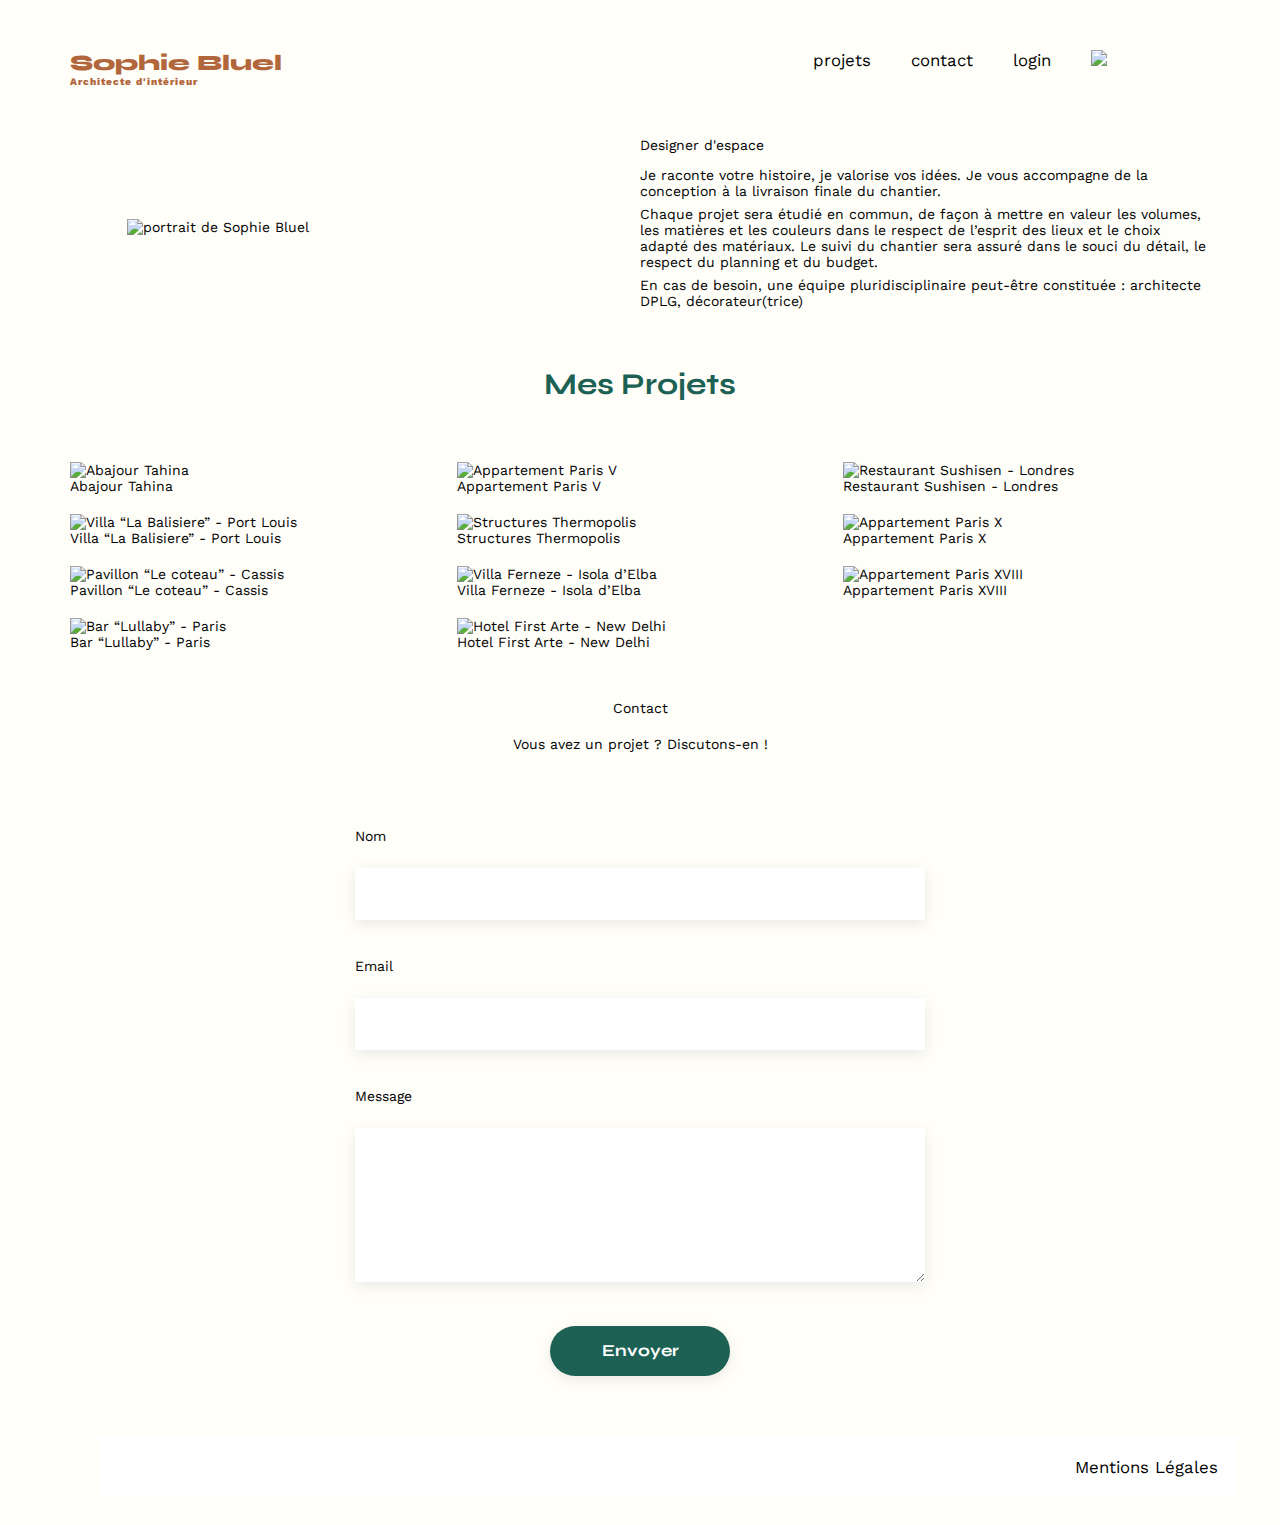
==== commit c4576907: "Last modifications" ====
--- a/FrontEnd/index.html
+++ b/FrontEnd/index.html
@@ -13,7 +13,6 @@
     <meta name="description" content="" />
     <link rel="stylesheet" href="./assets/style.css" />
     <script src="index.js" defer></script>
-    <!-- <script src="./DeleteModals.js" defer ></script> -->
     <script
       src="https://kit.fontawesome.com/55131e5517.js"
       crossorigin="anonymous"
@@ -34,8 +33,10 @@
             <li><a href="login.html" class="log-out">login</a></li>
             <li>
               <a href="#"
-                ><img class="insta-icone"
-                src="./assets/icons/instagram.png" alt="Instagram"
+                ><img
+                  class="insta-icone"
+                  src="./assets/icons/instagram.png"
+                  alt="Instagram"
               /></a>
             </li>
           </ul>
@@ -45,7 +46,7 @@
     <main>
       <section id="introduction">
         <figure>
-          <img src="./assets/images/sophie-bluel.png" alt="" />
+          <img src="./assets/images/sophie-bluel.png" alt="portrait de Sophie Bluel" />
         </figure>
         <article>
           <h2>Designer d'espace</h2>
@@ -178,8 +179,8 @@
     <div class="modals-container">
       <!-- modal content -->
       <div class="modal-gallery">
-        <span><i class="fa-solid fa-xmark" ></i></span>
-        <h2 class="modal-text">Galerie photo</h2>
+        <span><i class="fa-solid fa-xmark"></i></span>
+        <h2 class="modal-text-one">Galerie photo</h2>
         <div class="gallery-container">
           <!-- les photos seront ajoutés dynamiquement ici  -->
         </div>
@@ -189,27 +190,27 @@
       <div class="add-photo-vue">
         <button id="back-btn"><i class="fa-solid fa-arrow-left"></i></button>
         <button id="close-btn"><i class="fa-solid fa-xmark"></i></button>
-        <h2 class="modal-text">Ajout photo</h2>
+        <h2 class="modal-text-two">Ajout photo</h2>
         <form action="POST" class="upload-form" enctype="multipart/form-data">
           <div class="adding-container">
-            <img src="" alt="" id="photo-preview">
+            <img src="" alt="" id="photo-preview" />
             <i class="fa-regular fa-image" id="image-icone"></i>
-          
+
             <label for="image" id="label-image">+ Ajouter photo</label>
-            <input type="file" id="image" name="image">
+            <input type="file" id="image" name="image" />
             <p class="img-type">jpg,png : 4mo max</p>
-
           </div>
-		  <div class="input-modal">
-<label for="title" class="img-title">Titre</label>	
-<input type="text" name="title" id="title-modal-photo">	 
-<label for="category" class="img-category">Catégorie</label> 
-<select name="category" id="category"> 
-  <option value="" selected></option></select>
-  </div>
-  <div class="line"></div>
-  <input type="submit" value="Valider" id="validation-btn">
-
+          <div class="input-modal">
+            <label for="title" class="img-title">Titre</label>
+            <input type="text" name="title" id="title-modal-photo" />
+            <label for="category" class="img-category">Catégorie</label>
+            <select name="category" id="category">
+              <option value="" selected></option>
+            </select>
+          </div>
+          <div class="line"></div>
+          <p class="error" style="color: red"></p>
+          <input type="submit" value="Valider" id="validation-btn" />
         </form>
       </div>
     </div>
--- a/FrontEnd/assets/style.css
+++ b/FrontEnd/assets/style.css
@@ -90,6 +90,7 @@
   font: inherit;
   vertical-align: baseline;
 }
+
 /* HTML5 display-role reset for older browsers */
 article,
 aside,
@@ -104,23 +105,28 @@
 section {
   display: block;
 }
+
 body {
   margin: auto;
   background: #fffef8;
   font-size: 14px;
 }
+
 main {
   max-width: 1140px;
   margin: 0 auto;
 }
+
 ol,
 ul {
   list-style: none;
 }
+
 blockquote,
 q {
   quotes: none;
 }
+
 blockquote:before,
 blockquote:after,
 q:before,
@@ -128,10 +134,12 @@
   content: "";
   content: none;
 }
+
 table {
   border-collapse: collapse;
   border-spacing: 0;
 }
+
 /** end reset css**/
 body {
   max-width: 1140px;
@@ -139,14 +147,11 @@
   font-family: "Work Sans";
   font-size: 14px;
 }
-/* a{
-    text-decoration: none;
-    color: #000000;
-} */
 
 section {
   margin: 50px 0;
 }
+
 #login,
 form {
   display: flex;
@@ -154,6 +159,7 @@
   gap: 10px;
   padding-top: 18px;
 }
+
 #login {
   margin: 0 auto;
   padding: 100px 0;
@@ -161,9 +167,11 @@
   flex-direction: column;
   align-items: center;
 }
+
 #login a {
   color: black;
 }
+
 h1 {
   display: flex;
   flex-direction: column;
@@ -172,67 +180,83 @@
   font-weight: 800;
   color: #b1663c;
 }
-h1 > span {
+
+h1>span {
   font-family: "Work Sans";
   font-size: 10px;
   letter-spacing: 0.1em;
 }
+
 .project-txt {
   font-family: "Syne";
   font-weight: 700;
   font-size: 30px;
   color: #1d6154;
 }
+
 nav ul {
   display: flex;
   align-items: center;
   list-style-type: none;
 }
+
 nav li {
   padding: 0 20px;
   font-size: 1.2em;
 }
+
 li:hover {
   color: black;
 }
+
 li a:hover {
   color: black;
   font-weight: bold;
 }
+
 li a {
   text-decoration: none;
   color: #000000;
 }
+
 .insta-icone {
   width: 22px;
   color: #0000;
   height: 22px;
 }
+
 #introduction {
   display: flex;
   align-items: center;
 }
+
 #introduction figure {
   flex: 1;
 }
+
 #introduction img {
   display: block;
   margin: auto;
   width: 80%;
 }
+
 #introduction article {
   flex: 1;
 }
+
 #introduction h2 {
   margin-bottom: 1em;
 }
+
 #introduction p {
   margin-bottom: 0.5em;
 }
+
 #portfolio h2 {
   text-align: center;
   margin-bottom: 1em;
 }
+
 .gallery {
   width: 100%;
   display: grid;
@@ -240,38 +264,49 @@
   grid-column-gap: 20px;
   grid-row-gap: 20px;
 }
+
 .gallery img {
   width: 100%;
-}
+  object-fit: cover;
+  height: 432.06px;
+}
+
 #contact {
   width: 50%;
   margin: auto;
 }
-#contact > * {
+
+#contact>* {
   text-align: center;
 }
+
 #contact h2 {
   margin-bottom: 20px;
 }
+
 #contact form {
   text-align: left;
   margin-top: 30px;
   display: flex;
   flex-direction: column;
 }
+
 #contact input {
   height: 50px;
   font-size: 1.2em;
   border: none;
   box-shadow: 0px 4px 14px rgba(0, 0, 0, 0.09);
 }
+
 #contact label {
   margin: 2em 0 1em 0;
 }
+
 #contact textarea {
   border: none;
   box-shadow: 0px 4px 14px rgba(0, 0, 0, 0.09);
 }
+
 input[type="submit"] {
   font-family: "Syne";
   font-weight: 700;
@@ -282,6 +317,7 @@
   text-align: center;
   border-radius: 60px;
 }
+
 footer nav ul {
   display: flex;
   justify-content: flex-end;
@@ -290,6 +326,7 @@
   background-color: #ffff;
   width: 100%;
 }
+
 /* styles pour boutons de filtres  */
 
 .filters {
@@ -314,6 +351,7 @@
   cursor: pointer;
   padding: 8px 12px;
 }
+
 .filters button:hover {
   background-color: #1d6154;
   color: white;
@@ -325,6 +363,7 @@
   justify-content: center;
   align-items: baseline;
 }
+
 #modif-btn {
   background-color: transparent;
   border: none;
@@ -341,13 +380,15 @@
   width: 100%;
   align-items: center;
   display: flex;
-  display: none; /* réactiver via JS après login*/
+  display: none;
+  /* réactiver via JS après login*/
   gap: 10px;
 }
 
 /* STYLE POUR MODALE  */
 .modals-container {
-  position: fixed; /* position fixe pour rester en place lors du défilement */
+  position: fixed;
+  /* position fixe pour rester en place lors du défilement */
   width: 100%;
   height: 100%;
   background-color: #0000004d;
@@ -355,9 +396,9 @@
   align-items: center;
   top: 0;
   left: 0;
-  z-index: 3; /*assure que la modale est au dessus du contenu de la page */
+  z-index: 3;
+  /*assure que la modale est au dessus du contenu de la page */
   display: none;
-  /* display: none; */
 }
 
 .modal-gallery {
@@ -371,15 +412,19 @@
   align-items: center;
   position: relative;
   display: none;
+
   .fa-xmark {
     position: absolute;
-    top: 10px; /*par rapport au bord del'élément parent*/
+    top: 10px;
+    /*par rapport au bord del'élément parent*/
     right: 10px;
   }
 }
+
 .fa-xmark {
   cursor: pointer;
 }
+
 .add-photo {
   font-family: "Syne";
   font-weight: 700;
@@ -391,6 +436,7 @@
   height: 36px;
   border: none;
 }
+
 .add-photo-vue {
   background-color: #ffffff;
   width: 560px;
@@ -404,33 +450,29 @@
   border-radius: 10px;
   position: relative;
 }
-.modal-text {
-  text-align: center;
-  padding-top: 60px;
-}
+
+
 
 .adding-container {
   background-color: #e8f1f6;
   justify-content: center;
-width: 420px;
+  width: 420px;
   display: flex;
   flex-direction: column;
   height: 169px;
-border-radius: 3px;
-  
-text-align: center;
+  border-radius: 3px;
+  text-align: center;
 }
 
 #close-btn {
   top: 35px;
   right: 40px;
   position: absolute;
-  border:none;
+  border: none;
   background-color: #ffffff;
   width: 12.01px;
   height: 12.01px;
   cursor: pointer;
-  
 }
 
 #back-btn {
@@ -443,16 +485,27 @@
   height: 21px;
   cursor: pointer;
   color: #000000;
-  
-}
-
-.modal-text {
+}
+
+.modal-text-two {
   color: #000000;
   font-weight: 400;
   font-size: 26px;
   line-height: 30.5px;
-  font-family: 'Work Sans';
-}
+  font-family: "Work Sans";
+  text-align: center;
+  padding-top: 55px;
+}
+.modal-text-one{
+  color: #000000;
+  font-weight: 400;
+  font-size: 26px;
+  line-height: 30.5px;
+  font-family: "Work Sans";
+  text-align: center;
+}
+
+
 .input-modal {
   display: flex;
   flex-direction: column;
@@ -460,59 +513,50 @@
   border: 1px solid #c5c6c9;
   justify-content: space-between;
   border: none;
-
-}
-#title-modal-photo{
-     height: 51px;
-}
-
-.line{
-    width: 420px;
-    height: 1px;
-    background-color:#B3B3B3;
-}
+}
+
+#title-modal-photo {
+  height: 51px;
+}
+
+.line {
+  width: 420px;
+  height: 1px;
+  background-color: #b3b3b3;
+}
+
 #category {
   appearance: none;
   width: 420px;
-    height: 51px;
-}
-#label-image{
-    margin-top: -30px;
-    border: 1px solid #c5c6c9;
-    border-radius: 30px;
-    width: 150px;
-    height: 30px;
-    position: absolute;
-    background-color: #CBD6DC;
-    margin-left: 139px;
-    margin-top: 70px;
-    display: flex;
-    justify-content: center;
-    align-items: center;
-}
-.img-type{
-    margin-bottom: 10px;
-}
-/* .add{
-    font-family: 'Syne';
-    font-weight: 400;
-    font-size: 14px;
-   color: #306685;
-   background-color: #CBD6DC;
-   width: 173px;
-    text-align: center;
-    border-radius: 50px;
-    border: #CBD6DC;
-    height: 16px;
-    cursor: pointer;
-} */
+  height: 51px;
+}
+
+#label-image {
+  margin-top: -30px;
+  border: 1px solid #c5c6c9;
+  border-radius: 30px;
+  width: 150px;
+  height: 30px;
+  position: absolute;
+  background-color: #cbd6dc;
+  margin-left: 139px;
+  margin-top: 70px;
+  display: flex;
+  justify-content: center;
+  align-items: center;
+}
+
+.img-type {
+  margin-bottom: 10px;
+}
+
 #image-icone {
   width: 68.14px;
   height: 59.62px;
   color: #b9c5cc;
 
   margin-top: 95px;
-  
+
   margin-left: 180px;
   transform: scale(4);
 }
@@ -540,14 +584,17 @@
   font-size: 30px;
   color: #1d6154;
 }
+
 #email-log {
   width: 379px;
   height: 51px;
 }
+
 #password {
   width: 379px;
   height: 51px;
 }
+
 #submit {
   height: 36px;
   width: 179px;
@@ -558,6 +605,7 @@
   justify-content: space-between;
   margin: 50px 0;
 }
+
 .mode-normal {
   display: flex;
   justify-content: space-between;
@@ -580,8 +628,9 @@
 
 .gallery-container img {
   width: 78.63px;
-  height: auto;
+  height: 104.92px;
   margin: 5px;
+  object-fit: cover;
 }
 
 .gallery-container figure .trash-can {
@@ -597,20 +646,20 @@
   justify-content: center;
   align-items: center;
 }
+
 .trash-can {
   width: 13px;
   height: 13px;
 }
 
 /* style modale d'ajout */
-#image{
-    display: none;
-  }
+#image {
+  display: none;
+}
+
 #photo-preview {
   max-width: 110px;
-  max-height: 170px; 
-  /* margin-top: 20px;
-  padding-top: 117px; */
+  height: inherit;
   margin-left: 38%;
   display: none;
-}
+}